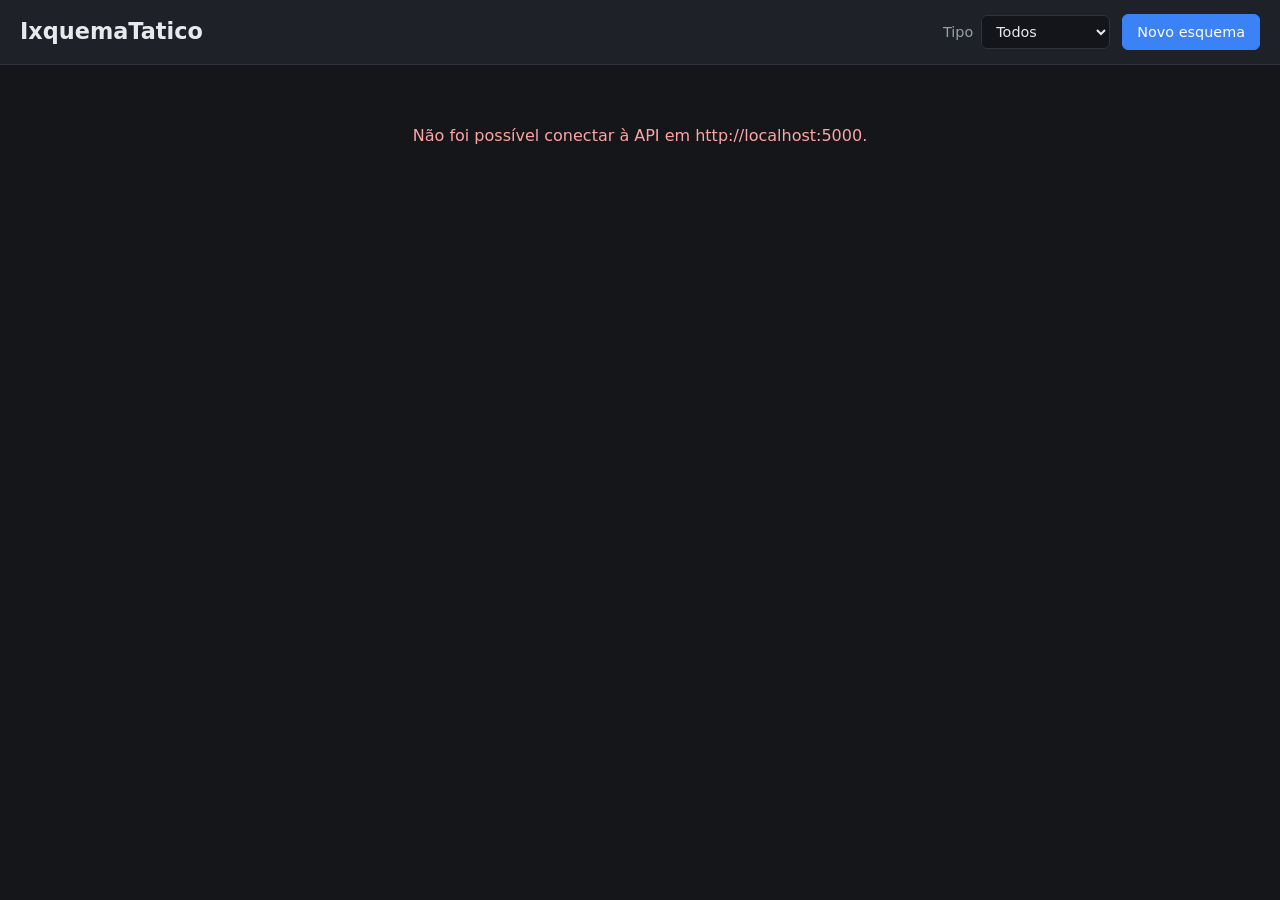
==== index.html @ 61f084c7 "feat: api.js, estilos e biblioteca de esquemas (index)" ====
<!DOCTYPE html>
<html lang="pt-BR">
<head>
  <meta charset="UTF-8">
  <meta name="viewport" content="width=device-width, initial-scale=1.0">
  <title>IxquemaTatico - Biblioteca</title>
  <link rel="stylesheet" href="styles.css">
</head>
<body>
  <header class="topo">
    <h1>IxquemaTatico</h1>
    <div class="topo-acoes">
      <label class="filtro">
        Tipo
        <select id="filtro-tipo">
          <option value="">Todos</option>
          <option value="ofensivo">Ofensivo</option>
          <option value="defensivo">Defensivo</option>
          <option value="bola_parada">Bola parada</option>
        </select>
      </label>
      <a class="btn btn-primario" href="editor.html">Novo esquema</a>
    </div>
  </header>

  <main class="conteudo">
    <p id="estado" class="estado">Carregando...</p>
    <section id="lista" class="cards" hidden></section>
  </main>

  <script src="js/api.js"></script>
  <script src="js/index.js"></script>
</body>
</html>
---- styles.css ----
:root {
  --fundo: #14161a;
  --painel: #1e2128;
  --borda: #2f333c;
  --texto: #e8e9ec;
  --texto-suave: #9aa0ab;
  --primaria: #3b82f6;
  --perigo: #dc2626;
  --campo: #2e8b45;
  --campo-linha: rgba(255, 255, 255, 0.85);
  --ficha: #e53935;
}

* { box-sizing: border-box; }

body {
  margin: 0;
  background: var(--fundo);
  color: var(--texto);
  font-family: system-ui, -apple-system, "Segoe UI", Roboto, sans-serif;
  line-height: 1.4;
}

a { color: inherit; text-decoration: none; }

h1 { font-size: 1.4rem; margin: 0; }
h2 { font-size: 1.05rem; margin: 0; }

/* Cabeçalho */
.topo {
  display: flex;
  align-items: center;
  justify-content: space-between;
  gap: 16px;
  flex-wrap: wrap;
  padding: 14px 20px;
  background: var(--painel);
  border-bottom: 1px solid var(--borda);
}
.topo-acoes { display: flex; align-items: center; gap: 12px; flex-wrap: wrap; }
.filtro { display: flex; align-items: center; gap: 8px; color: var(--texto-suave); font-size: 0.9rem; }

.conteudo { padding: 20px; max-width: 1200px; margin: 0 auto; }

/* Controles */
.btn {
  display: inline-block;
  padding: 7px 14px;
  border: 1px solid var(--borda);
  border-radius: 6px;
  background: #2a2e37;
  color: var(--texto);
  font: inherit;
  font-size: 0.9rem;
  cursor: pointer;
}
.btn:hover { filter: brightness(1.15); }
.btn:disabled { opacity: 0.5; cursor: default; }
.btn-primario { background: var(--primaria); border-color: var(--primaria); color: #fff; }
.btn-perigo { color: #fca5a5; border-color: #7f1d1d; }

input, select, textarea {
  width: 100%;
  padding: 7px 10px;
  border: 1px solid var(--borda);
  border-radius: 6px;
  background: #13151a;
  color: var(--texto);
  font: inherit;
  font-size: 0.9rem;
}
select { width: auto; }
textarea { resize: vertical; min-height: 90px; }

/* Estados */
.estado { color: var(--texto-suave); padding: 24px; text-align: center; }
.estado.erro { color: #fca5a5; }
.estado.sucesso { color: #86efac; }

/* Biblioteca */
.cards {
  display: grid;
  grid-template-columns: repeat(auto-fill, minmax(260px, 1fr));
  gap: 16px;
}
.card {
  background: var(--painel);
  border: 1px solid var(--borda);
  border-radius: 10px;
  padding: 16px;
  display: flex;
  flex-direction: column;
  gap: 8px;
}
.card-cabecalho { display: flex; justify-content: space-between; align-items: flex-start; gap: 8px; }
.card-formacao { margin: 0; }
.card-data { margin: 0; color: var(--texto-suave); font-size: 0.85rem; }
.card-acoes { display: flex; gap: 8px; margin-top: auto; padding-top: 8px; flex-wrap: wrap; }

.badge {
  font-size: 0.75rem;
  padding: 2px 8px;
  border-radius: 999px;
  white-space: nowrap;
  color: #fff;
}
.badge-ofensivo { background: #b91c1c; }
.badge-defensivo { background: #1d4ed8; }
.badge-bola_parada { background: #a16207; }

/* Editor */
.editor {
  display: grid;
  grid-template-columns: minmax(0, 1fr) 320px;
  gap: 20px;
  align-items: start;
}
@media (max-width: 800px) {
  .editor { grid-template-columns: 1fr; }
}

.campo-wrap { display: flex; justify-content: center; }

/* Campo vertical 68 x 105 (proporção oficial). A largura é limitada pela altura da viewport
   para o campo inteiro caber na tela; flex-shrink 0 evita que o layout o encolha. */
.campo {
  position: relative;
  flex-shrink: 0;
  width: min(100%, calc(85vh * 68 / 105));
  aspect-ratio: 68 / 105;
  background: var(--campo);
  background-image: repeating-linear-gradient(
    to bottom, transparent 0 10%, rgba(0, 0, 0, 0.06) 10% 20%);
  border: 2px solid var(--campo-linha);
  border-radius: 4px;
  touch-action: none;
  user-select: none;
  overflow: visible;
}
.campo .linha { position: absolute; border: 2px solid var(--campo-linha); }
.campo .meio { left: 0; right: 0; top: 50%; border-width: 1px 0 0; }
.campo .circulo {
  left: 50%; top: 50%;
  width: 26%; aspect-ratio: 1;
  border-radius: 50%;
  transform: translate(-50%, -50%);
}
.campo .grande-area { left: 20%; width: 60%; height: 15.7%; }
.campo .pequena-area { left: 36.5%; width: 27%; height: 5.2%; }
.campo .topo-area { top: -2px; border-top: 0; }
.campo .base-area { bottom: -2px; border-bottom: 0; }
.campo .penalti {
  left: 50%;
  width: 4px; height: 4px;
  border-radius: 50%;
  background: var(--campo-linha);
  border: 0;
  transform: translate(-50%, -50%);
}
.campo .penalti-topo { top: 10.5%; }
.campo .penalti-base { top: 89.5%; }

.ficha {
  position: absolute;
  left: 50%;
  top: 50%;
  transform: translate(-50%, -50%);
  width: 34px;
  height: 34px;
  border-radius: 50%;
  background: var(--ficha);
  color: #fff;
  border: 2px solid #fff;
  box-shadow: 0 2px 6px rgba(0, 0, 0, 0.5);
  display: flex;
  align-items: center;
  justify-content: center;
  font-weight: 700;
  cursor: grab;
}
.ficha.arrastando { cursor: grabbing; z-index: 2; }
.ficha .papel {
  position: absolute;
  top: 100%;
  margin-top: 3px;
  font-size: 0.65rem;
  font-weight: 600;
  white-space: nowrap;
  text-shadow: 0 1px 2px #000;
  pointer-events: none;
}

.painel {
  background: var(--painel);
  border: 1px solid var(--borda);
  border-radius: 10px;
  padding: 16px;
  display: flex;
  flex-direction: column;
  gap: 12px;
}
.painel label { display: flex; flex-direction: column; gap: 4px; font-size: 0.85rem; color: var(--texto-suave); }
.painel label select { width: 100%; }
.painel h2 { margin-top: 4px; }
.papeis { display: grid; grid-template-columns: repeat(2, 1fr); gap: 6px 10px; }
.papeis label { flex-direction: row; align-items: center; gap: 8px; }
.papeis .num { width: 22px; text-align: right; font-weight: 700; color: var(--texto); }
.painel-acoes { display: flex; gap: 8px; align-items: center; flex-wrap: wrap; }
.dirty { font-size: 0.85rem; color: #fbbf24; }
.dirty:empty { display: none; }
.mensagem { margin: 0; font-size: 0.85rem; min-height: 1.2em; }
.mensagem.erro { color: #fca5a5; }
.mensagem.sucesso { color: #86efac; }
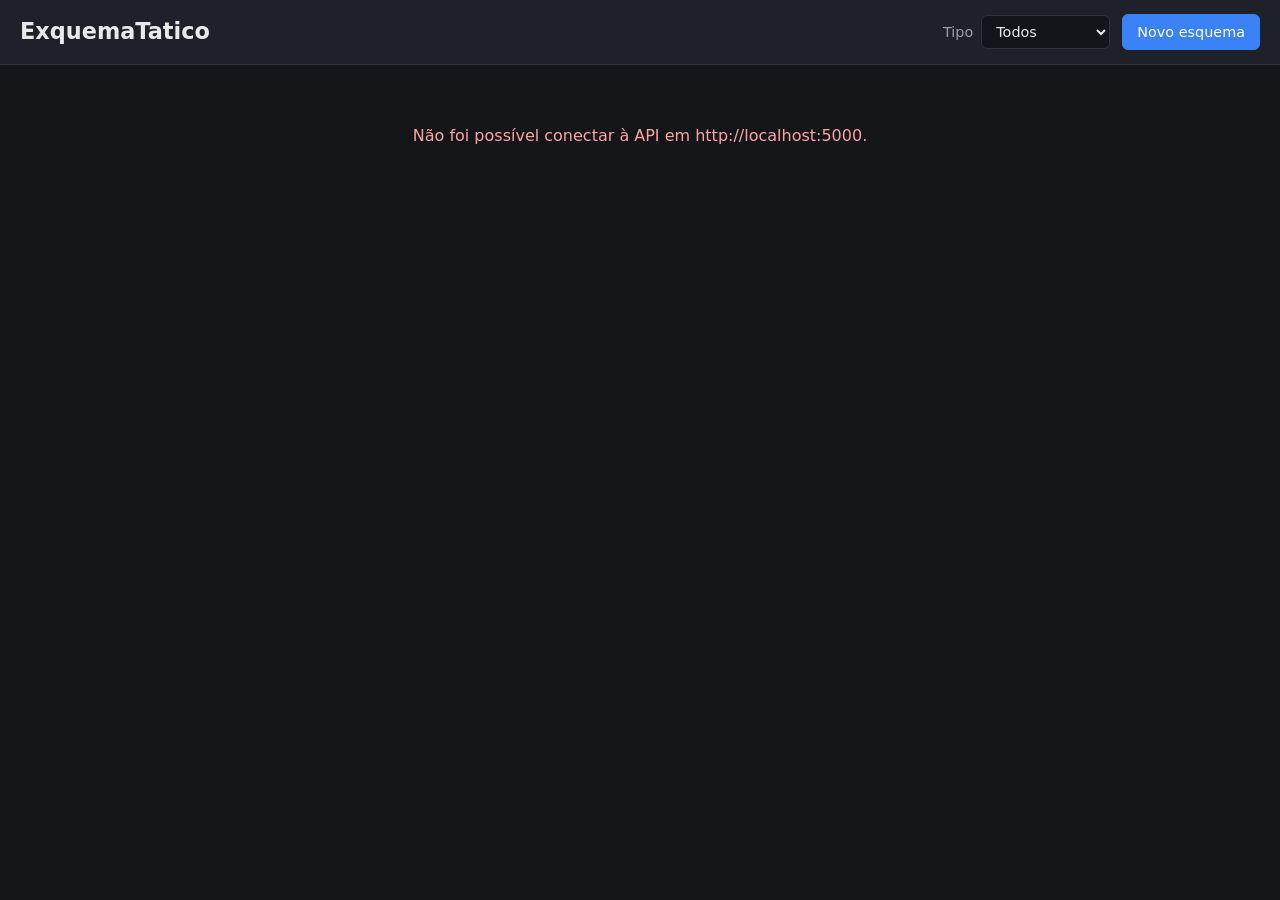
==== commit ed296b47: "feat: drag das fichas, salvar POST/PUT, indicador de alterações e README" ====
--- a/index.html
+++ b/index.html
@@ -3,12 +3,12 @@
 <head>
   <meta charset="UTF-8">
   <meta name="viewport" content="width=device-width, initial-scale=1.0">
-  <title>IxquemaTatico - Biblioteca</title>
+  <title>ExquemaTatico - Biblioteca</title>
   <link rel="stylesheet" href="styles.css">
 </head>
 <body>
   <header class="topo">
-    <h1>IxquemaTatico</h1>
+    <h1>ExquemaTatico</h1>
     <div class="topo-acoes">
       <label class="filtro">
         Tipo
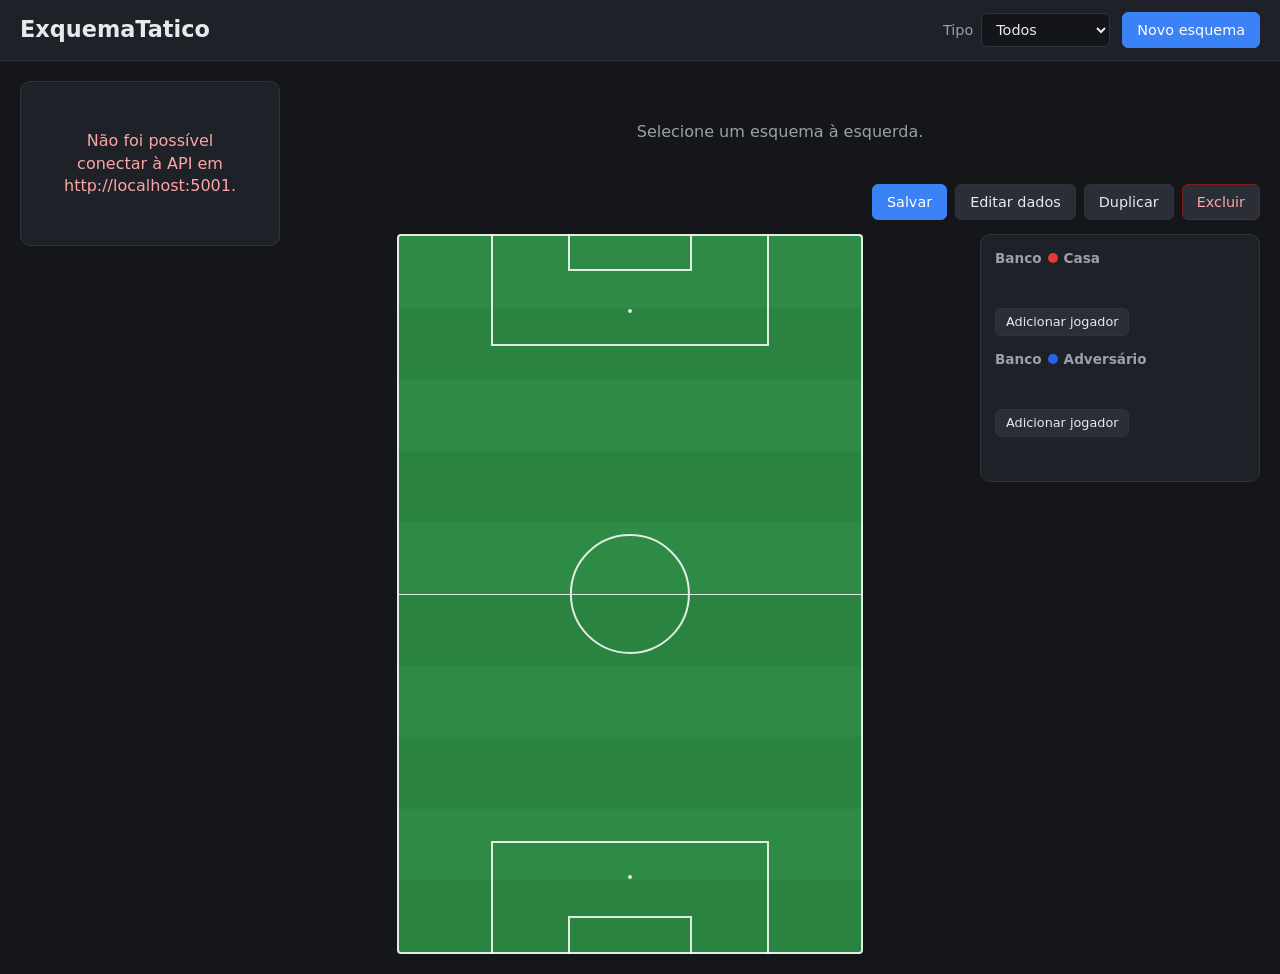
==== commit 2c92f28d: "feat!: quadro como tela principal, com variações e os dois times A biblioteca e o editor viram uma t" ====
--- a/index.html
+++ b/index.html
@@ -3,13 +3,14 @@
 <head>
   <meta charset="UTF-8">
   <meta name="viewport" content="width=device-width, initial-scale=1.0">
-  <title>ExquemaTatico - Biblioteca</title>
+  <title>ExquemaTatico</title>
   <link rel="stylesheet" href="styles.css">
 </head>
 <body>
   <header class="topo">
     <h1>ExquemaTatico</h1>
     <div class="topo-acoes">
+      <span id="dirty" class="dirty"></span>
       <label class="filtro">
         Tipo
         <select id="filtro-tipo">
@@ -19,16 +20,127 @@
           <option value="bola_parada">Bola parada</option>
         </select>
       </label>
-      <a class="btn btn-primario" href="editor.html">Novo esquema</a>
+      <button id="novo" class="btn btn-primario" type="button">Novo esquema</button>
     </div>
   </header>
 
-  <main class="conteudo">
-    <p id="estado" class="estado">Carregando...</p>
-    <section id="lista" class="cards" hidden></section>
+  <main class="app">
+    <aside class="lateral">
+      <p id="estado-lista" class="estado">Carregando...</p>
+      <nav id="lista" class="lista" hidden></nav>
+    </aside>
+
+    <section class="palco">
+      <p id="estado-board" class="estado">Selecione um esquema à esquerda.</p>
+
+      <div id="board" class="board" hidden>
+        <div class="board-cabecalho">
+          <div>
+            <h2 id="board-titulo"></h2>
+            <p id="board-subtitulo" class="board-subtitulo"></p>
+          </div>
+          <div class="board-acoes">
+            <button id="salvar" class="btn btn-primario" type="button">Salvar</button>
+            <button id="editar-dados" class="btn" type="button">Editar dados</button>
+            <button id="duplicar" class="btn" type="button">Duplicar</button>
+            <button id="excluir" class="btn btn-perigo" type="button">Excluir</button>
+          </div>
+        </div>
+
+        <div class="board-corpo">
+          <div class="campo-wrap">
+            <div id="campo" class="campo">
+              <div class="linha meio"></div>
+              <div class="linha circulo"></div>
+              <div class="linha grande-area topo-area"></div>
+              <div class="linha pequena-area topo-area"></div>
+              <div class="linha penalti penalti-topo"></div>
+              <div class="linha grande-area base-area"></div>
+              <div class="linha pequena-area base-area"></div>
+              <div class="linha penalti penalti-base"></div>
+            </div>
+          </div>
+
+          <div class="painel">
+            <section class="banco">
+              <h3>Banco <span class="time-cor time-casa"></span> Casa</h3>
+              <div id="banco-casa" class="banco-fichas"></div>
+              <button class="btn btn-mini" type="button" data-adicionar="casa">Adicionar jogador</button>
+            </section>
+
+            <section class="banco">
+              <h3>Banco <span class="time-cor time-visitante"></span> Adversário</h3>
+              <div id="banco-visitante" class="banco-fichas"></div>
+              <button class="btn btn-mini" type="button" data-adicionar="visitante">Adicionar jogador</button>
+            </section>
+
+            <section class="selecao" id="selecao" hidden>
+              <h3>Jogador selecionado</h3>
+              <div class="selecao-campos">
+                <label>Número
+                  <input id="sel-numero" type="number" min="1" max="99">
+                </label>
+                <label>Papel
+                  <input id="sel-papel" maxlength="12">
+                </label>
+              </div>
+              <div class="selecao-acoes">
+                <button id="sel-banco" class="btn btn-mini" type="button">Mandar ao banco</button>
+                <button id="sel-remover" class="btn btn-mini btn-perigo" type="button">Excluir</button>
+              </div>
+            </section>
+
+            <p id="mensagem" class="mensagem"></p>
+          </div>
+        </div>
+      </div>
+    </section>
   </main>
 
+  <dialog id="dialogo" class="dialogo">
+    <form id="form-esquema" method="dialog">
+      <h2 id="dialogo-titulo">Novo esquema</h2>
+      <label>Nome
+        <input id="dlg-nome" required>
+      </label>
+      <label>Formação
+        <input id="dlg-formacao" required placeholder="4-3-3">
+        <small>Soma 10 jogadores de linha. O goleiro não entra na conta.</small>
+      </label>
+      <label>Tipo
+        <select id="dlg-tipo">
+          <option value="ofensivo">Ofensivo</option>
+          <option value="defensivo">Defensivo</option>
+          <option value="bola_parada">Bola parada</option>
+        </select>
+      </label>
+      <label>Anotações
+        <textarea id="dlg-anotacoes"></textarea>
+      </label>
+      <p id="dlg-erro" class="mensagem erro"></p>
+      <div class="dialogo-acoes">
+        <button class="btn" type="button" data-fechar>Cancelar</button>
+        <button class="btn btn-primario" type="submit">Salvar</button>
+      </div>
+    </form>
+  </dialog>
+
+  <dialog id="dialogo-variacao" class="dialogo">
+    <form id="form-variacao" method="dialog">
+      <h2>Nova variação</h2>
+      <label>Nome
+        <input id="var-nome" required placeholder="Saída de bola">
+        <small>Começa como cópia do Padrão. Reposicione e salve.</small>
+      </label>
+      <p id="var-erro" class="mensagem erro"></p>
+      <div class="dialogo-acoes">
+        <button class="btn" type="button" data-fechar>Cancelar</button>
+        <button class="btn btn-primario" type="submit">Criar</button>
+      </div>
+    </form>
+  </dialog>
+
   <script src="js/api.js"></script>
-  <script src="js/index.js"></script>
+  <script src="js/app.js"></script>
 </body>
 </html>
--- a/styles.css
+++ b/styles.css
@@ -8,7 +8,8 @@
   --perigo: #dc2626;
   --campo: #2e8b45;
   --campo-linha: rgba(255, 255, 255, 0.85);
-  --ficha: #e53935;
+  --casa: #e53935;
+  --visitante: #2563eb;
 }
 
 * { box-sizing: border-box; }
@@ -25,6 +26,7 @@
 
 h1 { font-size: 1.4rem; margin: 0; }
 h2 { font-size: 1.05rem; margin: 0; }
+h3 { font-size: 0.85rem; margin: 0 0 6px; color: var(--texto-suave); font-weight: 600; }
 
 /* Cabeçalho */
 .topo {
@@ -33,14 +35,26 @@
   justify-content: space-between;
   gap: 16px;
   flex-wrap: wrap;
-  padding: 14px 20px;
+  padding: 12px 20px;
   background: var(--painel);
   border-bottom: 1px solid var(--borda);
 }
 .topo-acoes { display: flex; align-items: center; gap: 12px; flex-wrap: wrap; }
 .filtro { display: flex; align-items: center; gap: 8px; color: var(--texto-suave); font-size: 0.9rem; }
-
-.conteudo { padding: 20px; max-width: 1200px; margin: 0 auto; }
+.dirty { font-size: 0.85rem; color: #fbbf24; }
+.dirty:empty { display: none; }
+
+/* Layout: lista à esquerda, quadro ao centro */
+.app {
+  display: grid;
+  grid-template-columns: 260px minmax(0, 1fr);
+  gap: 20px;
+  padding: 20px;
+  align-items: start;
+}
+@media (max-width: 900px) {
+  .app { grid-template-columns: 1fr; }
+}
 
 /* Controles */
 .btn {
@@ -58,6 +72,7 @@
 .btn:disabled { opacity: 0.5; cursor: default; }
 .btn-primario { background: var(--primaria); border-color: var(--primaria); color: #fff; }
 .btn-perigo { color: #fca5a5; border-color: #7f1d1d; }
+.btn-mini { padding: 4px 10px; font-size: 0.8rem; }
 
 input, select, textarea {
   width: 100%;
@@ -70,36 +85,72 @@
   font-size: 0.9rem;
 }
 select { width: auto; }
-textarea { resize: vertical; min-height: 90px; }
+textarea { resize: vertical; min-height: 80px; }
 
 /* Estados */
 .estado { color: var(--texto-suave); padding: 24px; text-align: center; }
 .estado.erro { color: #fca5a5; }
-.estado.sucesso { color: #86efac; }
-
-/* Biblioteca */
-.cards {
-  display: grid;
-  grid-template-columns: repeat(auto-fill, minmax(260px, 1fr));
-  gap: 16px;
-}
-.card {
+
+/* Lista de esquemas */
+.lateral {
   background: var(--painel);
   border: 1px solid var(--borda);
   border-radius: 10px;
-  padding: 16px;
-  display: flex;
-  flex-direction: column;
+  padding: 8px;
+  position: sticky;
+  top: 20px;
+}
+.lista { display: flex; flex-direction: column; gap: 4px; }
+.item { border-radius: 8px; padding: 6px 8px; }
+.item-aberto { background: #262a33; }
+.item-cabecalho {
+  display: flex;
+  align-items: center;
+  justify-content: space-between;
   gap: 8px;
-}
-.card-cabecalho { display: flex; justify-content: space-between; align-items: flex-start; gap: 8px; }
-.card-formacao { margin: 0; }
-.card-data { margin: 0; color: var(--texto-suave); font-size: 0.85rem; }
-.card-acoes { display: flex; gap: 8px; margin-top: auto; padding-top: 8px; flex-wrap: wrap; }
+  width: 100%;
+  padding: 4px 0;
+  border: 0;
+  background: none;
+  color: inherit;
+  font: inherit;
+  text-align: left;
+  cursor: pointer;
+}
+.item-nome { font-weight: 600; font-size: 0.92rem; }
+.item-meta { margin: 0 0 4px; font-size: 0.78rem; color: var(--texto-suave); }
+
+.variacoes { display: flex; flex-direction: column; gap: 3px; padding: 4px 0 2px 8px; }
+.variacao {
+  display: flex;
+  align-items: center;
+  justify-content: space-between;
+  gap: 6px;
+  padding: 5px 8px;
+  border: 1px solid transparent;
+  border-left: 2px solid var(--borda);
+  border-radius: 0 6px 6px 0;
+  background: none;
+  color: var(--texto-suave);
+  font: inherit;
+  font-size: 0.85rem;
+  text-align: left;
+  cursor: pointer;
+}
+.variacao:hover { background: #2f343e; color: var(--texto); }
+.variacao-ativa {
+  background: #2f343e;
+  border-left-color: var(--primaria);
+  color: var(--texto);
+  font-weight: 600;
+}
+.variacao-nova { color: var(--primaria); border-left-style: dashed; }
+.variacao-excluir { color: var(--texto-suave); padding: 0 4px; font-size: 1rem; line-height: 1; }
+.variacao-excluir:hover { color: #fca5a5; }
 
 .badge {
-  font-size: 0.75rem;
-  padding: 2px 8px;
+  font-size: 0.7rem;
+  padding: 2px 7px;
   border-radius: 999px;
   white-space: nowrap;
   color: #fff;
@@ -108,15 +159,26 @@
 .badge-defensivo { background: #1d4ed8; }
 .badge-bola_parada { background: #a16207; }
 
-/* Editor */
-.editor {
+/* Palco do quadro */
+.board { display: flex; flex-direction: column; gap: 14px; }
+.board-cabecalho {
+  display: flex;
+  align-items: flex-start;
+  justify-content: space-between;
+  gap: 16px;
+  flex-wrap: wrap;
+}
+.board-subtitulo { margin: 2px 0 0; font-size: 0.85rem; color: var(--texto-suave); }
+.board-acoes { display: flex; gap: 8px; flex-wrap: wrap; }
+
+.board-corpo {
   display: grid;
-  grid-template-columns: minmax(0, 1fr) 320px;
+  grid-template-columns: minmax(0, 1fr) 280px;
   gap: 20px;
   align-items: start;
 }
 @media (max-width: 800px) {
-  .editor { grid-template-columns: 1fr; }
+  .board-corpo { grid-template-columns: 1fr; }
 }
 
 .campo-wrap { display: flex; justify-content: center; }
@@ -126,7 +188,7 @@
 .campo {
   position: relative;
   flex-shrink: 0;
-  width: min(100%, calc(85vh * 68 / 105));
+  width: min(100%, calc(80vh * 68 / 105));
   aspect-ratio: 68 / 105;
   background: var(--campo);
   background-image: repeating-linear-gradient(
@@ -162,13 +224,10 @@
 
 .ficha {
   position: absolute;
-  left: 50%;
-  top: 50%;
   transform: translate(-50%, -50%);
-  width: 34px;
-  height: 34px;
+  width: 32px;
+  height: 32px;
   border-radius: 50%;
-  background: var(--ficha);
   color: #fff;
   border: 2px solid #fff;
   box-shadow: 0 2px 6px rgba(0, 0, 0, 0.5);
@@ -176,38 +235,78 @@
   align-items: center;
   justify-content: center;
   font-weight: 700;
+  font-size: 0.85rem;
   cursor: grab;
 }
+.ficha-casa { background: var(--casa); }
+.ficha-visitante { background: var(--visitante); }
+.ficha-selecionada { outline: 2px solid #fbbf24; outline-offset: 2px; }
 .ficha.arrastando { cursor: grabbing; z-index: 2; }
 .ficha .papel {
   position: absolute;
   top: 100%;
-  margin-top: 3px;
-  font-size: 0.65rem;
+  margin-top: 2px;
+  font-size: 0.62rem;
   font-weight: 600;
   white-space: nowrap;
   text-shadow: 0 1px 2px #000;
   pointer-events: none;
 }
 
+/* Painel lateral do quadro */
 .painel {
   background: var(--painel);
   border: 1px solid var(--borda);
   border-radius: 10px;
-  padding: 16px;
+  padding: 14px;
   display: flex;
   flex-direction: column;
-  gap: 12px;
-}
-.painel label { display: flex; flex-direction: column; gap: 4px; font-size: 0.85rem; color: var(--texto-suave); }
-.painel label select { width: 100%; }
-.painel h2 { margin-top: 4px; }
-.papeis { display: grid; grid-template-columns: repeat(2, 1fr); gap: 6px 10px; }
-.papeis label { flex-direction: row; align-items: center; gap: 8px; }
-.papeis .num { width: 22px; text-align: right; font-weight: 700; color: var(--texto); }
-.painel-acoes { display: flex; gap: 8px; align-items: center; flex-wrap: wrap; }
-.dirty { font-size: 0.85rem; color: #fbbf24; }
-.dirty:empty { display: none; }
+  gap: 14px;
+}
+.banco h3 { display: flex; align-items: center; gap: 6px; }
+.time-cor { width: 10px; height: 10px; border-radius: 50%; display: inline-block; }
+.time-casa { background: var(--casa); }
+.time-visitante { background: var(--visitante); }
+
+.banco-fichas { display: flex; flex-wrap: wrap; gap: 6px; margin-bottom: 8px; min-height: 26px; }
+.banco-vazio { font-size: 0.8rem; color: var(--texto-suave); }
+.chip {
+  display: inline-flex;
+  align-items: center;
+  gap: 6px;
+  padding: 3px 8px;
+  border: 1px solid var(--borda);
+  border-radius: 999px;
+  background: #2a2e37;
+  color: var(--texto);
+  font: inherit;
+  font-size: 0.78rem;
+  cursor: pointer;
+}
+.chip-casa { border-left: 3px solid var(--casa); }
+.chip-visitante { border-left: 3px solid var(--visitante); }
+.chip-acao { color: var(--primaria); font-weight: 700; }
+
+.selecao { border-top: 1px solid var(--borda); padding-top: 12px; }
+.selecao-campos { display: grid; grid-template-columns: 90px 1fr; gap: 8px; }
+.selecao-campos label { display: flex; flex-direction: column; gap: 3px; font-size: 0.78rem; color: var(--texto-suave); }
+.selecao-acoes { display: flex; gap: 8px; margin-top: 10px; flex-wrap: wrap; }
+
 .mensagem { margin: 0; font-size: 0.85rem; min-height: 1.2em; }
 .mensagem.erro { color: #fca5a5; }
 .mensagem.sucesso { color: #86efac; }
+
+/* Diálogos */
+.dialogo {
+  border: 1px solid var(--borda);
+  border-radius: 10px;
+  background: var(--painel);
+  color: var(--texto);
+  padding: 18px;
+  width: min(92vw, 420px);
+}
+.dialogo::backdrop { background: rgba(0, 0, 0, 0.6); }
+.dialogo form { display: flex; flex-direction: column; gap: 12px; }
+.dialogo label { display: flex; flex-direction: column; gap: 4px; font-size: 0.85rem; color: var(--texto-suave); }
+.dialogo small { color: var(--texto-suave); font-size: 0.75rem; }
+.dialogo-acoes { display: flex; justify-content: flex-end; gap: 8px; }
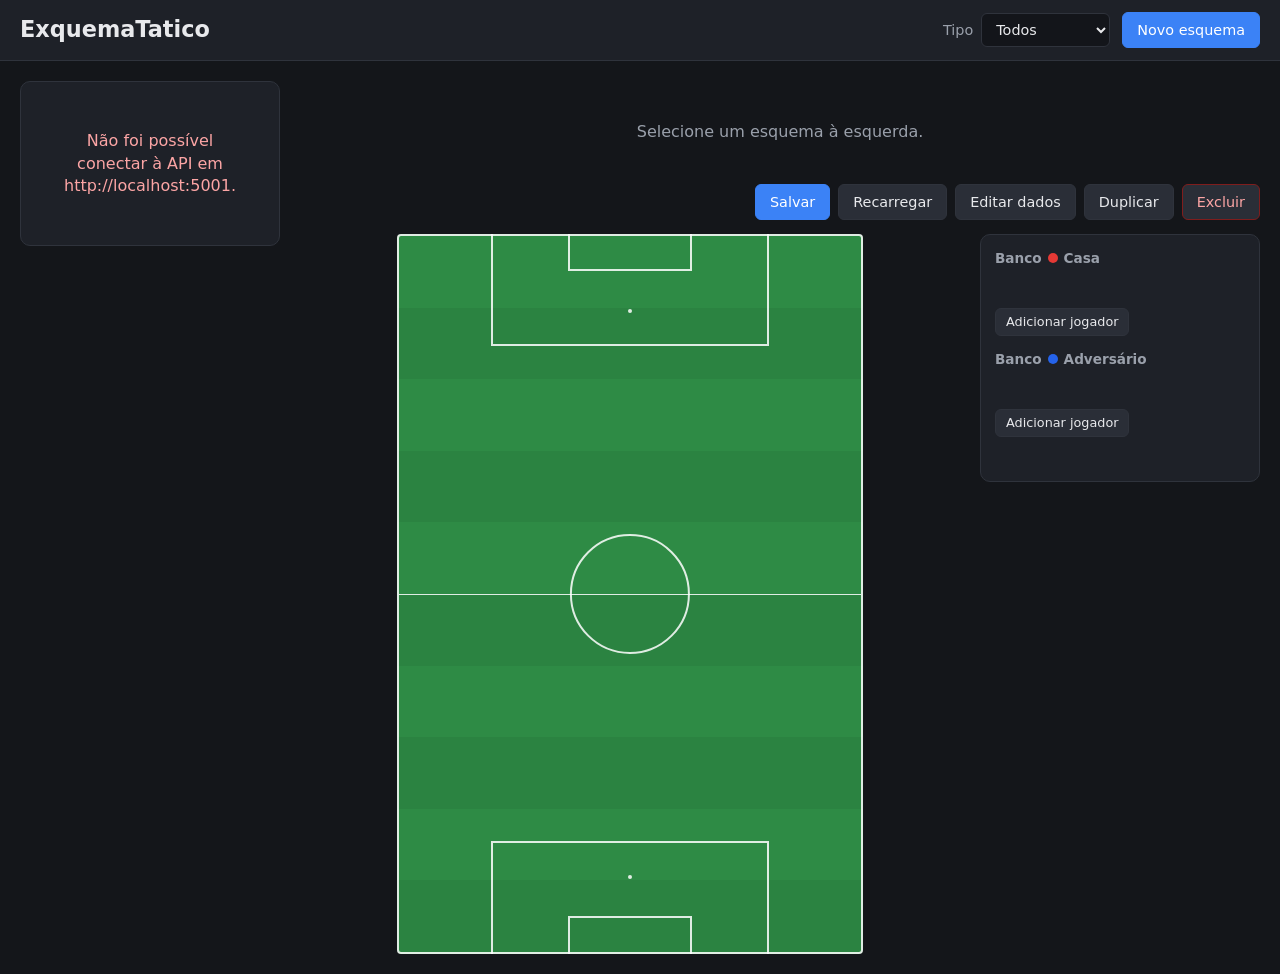
==== commit 21a2a7f9: "feat: botão para recarregar o esquema aberto do servidor Descarta as alterações não salvas do quadro" ====
--- a/index.html
+++ b/index.html
@@ -41,6 +41,7 @@
           </div>
           <div class="board-acoes">
             <button id="salvar" class="btn btn-primario" type="button">Salvar</button>
+            <button id="recarregar" class="btn" type="button" title="Descarta alterações e busca do servidor">Recarregar</button>
             <button id="editar-dados" class="btn" type="button">Editar dados</button>
             <button id="duplicar" class="btn" type="button">Duplicar</button>
             <button id="excluir" class="btn btn-perigo" type="button">Excluir</button>
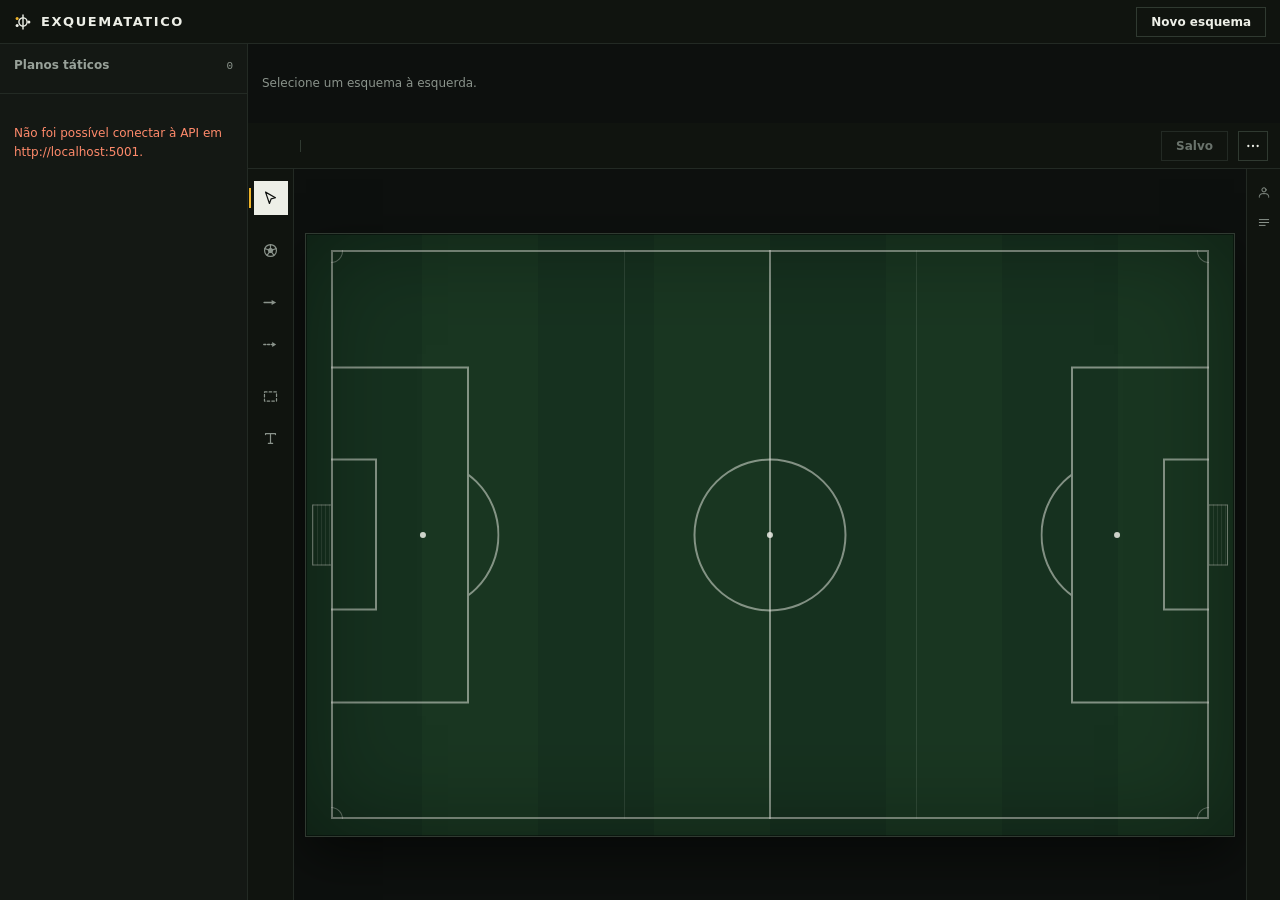
==== commit e89f83b7: "feat!: prancheta tatica com campo horizontal e camada de marcacoes Aplica o sistema visual novo: gra" ====
--- a/index.html
+++ b/index.html
@@ -8,24 +8,33 @@
 </head>
 <body>
   <header class="topo">
-    <h1>ExquemaTatico</h1>
+    <button id="gaveta" class="gaveta-btn" type="button" aria-label="Planos táticos">
+      <svg width="17" height="17" viewBox="0 0 24 24" fill="none" stroke="currentColor" stroke-width="1.7" stroke-linecap="round"><path d="M4 6h16M4 12h16M4 18h16"/></svg>
+    </button>
+
+    <div class="marca">
+      <svg width="18" height="18" viewBox="0 0 18 18" fill="none" aria-hidden="true">
+        <path d="M9 1.4V16.6" stroke="#EDEFE7" stroke-width="1.4"/>
+        <circle cx="9" cy="9" r="4.1" stroke="#EDEFE7" stroke-width="1.4"/>
+        <circle cx="3.1" cy="5.4" r="1.5" fill="#F0B429"/>
+        <circle cx="3.1" cy="12.6" r="1.5" fill="#EDEFE7"/>
+        <circle cx="14.9" cy="9" r="1.5" fill="#EDEFE7"/>
+      </svg>
+      <h1>ExquemaTatico</h1>
+    </div>
+
     <div class="topo-acoes">
-      <span id="dirty" class="dirty"></span>
-      <label class="filtro">
-        Tipo
-        <select id="filtro-tipo">
-          <option value="">Todos</option>
-          <option value="ofensivo">Ofensivo</option>
-          <option value="defensivo">Defensivo</option>
-          <option value="bola_parada">Bola parada</option>
-        </select>
-      </label>
-      <button id="novo" class="btn btn-primario" type="button">Novo esquema</button>
+      <button id="novo" class="btn" type="button">Novo esquema</button>
     </div>
   </header>
 
   <main class="app">
-    <aside class="lateral">
+    <aside id="lateral" class="lateral">
+      <div class="lateral-topo">
+        <span class="lateral-titulo">Planos táticos</span>
+        <span id="contagem" class="contagem">0</span>
+      </div>
+      <div id="filtros" class="filtros"></div>
       <p id="estado-lista" class="estado">Carregando...</p>
       <nav id="lista" class="lista" hidden></nav>
     </aside>
@@ -33,107 +42,148 @@
     <section class="palco">
       <p id="estado-board" class="estado">Selecione um esquema à esquerda.</p>
 
-      <div id="board" class="board" hidden>
+      <div id="board" hidden style="display:contents">
         <div class="board-cabecalho">
-          <div>
-            <h2 id="board-titulo"></h2>
-            <p id="board-subtitulo" class="board-subtitulo"></p>
+          <div class="board-titulo-grupo">
+            <h2 id="board-titulo" class="board-titulo"></h2>
+            <span id="board-formacao" class="board-formacao"></span>
+            <span id="board-tipo" class="board-tipo"></span>
+            <span class="board-sep"></span>
+            <span id="board-variacao" class="board-variacao"></span>
           </div>
+
           <div class="board-acoes">
-            <button id="salvar" class="btn btn-primario" type="button">Salvar</button>
-            <button id="recarregar" class="btn" type="button" title="Descarta alterações e busca do servidor">Recarregar</button>
-            <button id="editar-dados" class="btn" type="button">Editar dados</button>
-            <button id="duplicar" class="btn" type="button">Duplicar</button>
-            <button id="excluir" class="btn btn-perigo" type="button">Excluir</button>
+            <span id="dirty" class="dirty"></span>
+            <button id="salvar" class="btn btn-primario" type="button" disabled>Salvo</button>
+            <div class="menu-wrap">
+              <button id="menu-btn" class="btn btn-icone" type="button" aria-label="Mais ações">
+                <svg width="16" height="16" viewBox="0 0 24 24" fill="currentColor"><circle cx="5" cy="12" r="1.7"/><circle cx="12" cy="12" r="1.7"/><circle cx="19" cy="12" r="1.7"/></svg>
+              </button>
+              <div id="menu" class="menu" hidden>
+                <button type="button" data-acao="recarregar"><span>↻</span>Recarregar salvo</button>
+                <button type="button" data-acao="editar"><span>✎</span>Editar dados do plano</button>
+                <button type="button" data-acao="duplicar"><span>⧉</span>Duplicar plano</button>
+                <button type="button" class="perigo" data-acao="excluir"><span>✕</span>Excluir plano</button>
+              </div>
+            </div>
           </div>
         </div>
 
         <div class="board-corpo">
-          <div class="campo-wrap">
+          <div id="rail" class="rail"></div>
+
+          <div class="workspace">
             <div id="campo" class="campo">
+              <div class="linha gramado"></div>
+              <div class="terco" style="left:34.23%"></div>
+              <div class="terco" style="left:65.77%"></div>
               <div class="linha meio"></div>
               <div class="linha circulo"></div>
-              <div class="linha grande-area topo-area"></div>
-              <div class="linha pequena-area topo-area"></div>
-              <div class="linha penalti penalti-topo"></div>
-              <div class="linha grande-area base-area"></div>
-              <div class="linha pequena-area base-area"></div>
-              <div class="linha penalti penalti-base"></div>
+              <div class="linha ponto ponto-centro"></div>
+
+              <div class="linha grande-area area-esq"></div>
+              <div class="linha pequena-area area-esq"></div>
+              <div class="linha ponto penalti-esq"></div>
+              <div class="linha arco arco-esq"></div>
+              <div class="linha gol gol-esq"></div>
+
+              <div class="linha grande-area area-dir"></div>
+              <div class="linha pequena-area area-dir"></div>
+              <div class="linha ponto penalti-dir"></div>
+              <div class="linha arco arco-dir"></div>
+              <div class="linha gol gol-dir"></div>
+
+              <div class="linha canto canto-se"></div>
+              <div class="linha canto canto-sd"></div>
+              <div class="linha canto canto-ie"></div>
+              <div class="linha canto canto-id"></div>
+
+              <svg id="camada" class="camada camada-marcacoes" viewBox="0 0 1110 720" preserveAspectRatio="none"></svg>
+              <svg id="alcas" class="camada camada-alcas" viewBox="0 0 1110 720" preserveAspectRatio="none"></svg>
+
+              <div id="leitura" class="leitura"></div>
+              <div class="borda-suja"></div>
             </div>
           </div>
 
-          <div class="painel">
-            <section class="banco">
-              <h3>Banco <span class="time-cor time-casa"></span> Casa</h3>
-              <div id="banco-casa" class="banco-fichas"></div>
-              <button class="btn btn-mini" type="button" data-adicionar="casa">Adicionar jogador</button>
-            </section>
+          <div class="calha">
+            <button id="abrir-contexto" type="button" aria-label="Abrir inspector">
+              <svg width="15" height="15" viewBox="0 0 24 24" fill="none" stroke="currentColor" stroke-width="1.7" stroke-linecap="round"><path d="M4 20v-1a5 5 0 0 1 5-5h6a5 5 0 0 1 5 5v1"/><circle cx="12" cy="7.5" r="3.6"/></svg>
+            </button>
+            <button id="abrir-banco" type="button" aria-label="Abrir banco">
+              <svg width="15" height="15" viewBox="0 0 24 24" fill="none" stroke="currentColor" stroke-width="1.7" stroke-linecap="round"><path d="M4 7h16M4 12h16M4 17h10"/></svg>
+            </button>
+          </div>
 
-            <section class="banco">
-              <h3>Banco <span class="time-cor time-visitante"></span> Adversário</h3>
-              <div id="banco-visitante" class="banco-fichas"></div>
-              <button class="btn btn-mini" type="button" data-adicionar="visitante">Adicionar jogador</button>
-            </section>
-
-            <section class="selecao" id="selecao" hidden>
-              <h3>Jogador selecionado</h3>
-              <div class="selecao-campos">
-                <label>Número
-                  <input id="sel-numero" type="number" min="1" max="99">
-                </label>
-                <label>Papel
-                  <input id="sel-papel" maxlength="12">
-                </label>
-              </div>
-              <div class="selecao-acoes">
-                <button id="sel-banco" class="btn btn-mini" type="button">Mandar ao banco</button>
-                <button id="sel-remover" class="btn btn-mini btn-perigo" type="button">Excluir</button>
-              </div>
-            </section>
-
-            <p id="mensagem" class="mensagem"></p>
-          </div>
+          <aside id="inspector" class="inspector">
+            <div class="inspector-abas">
+              <button id="aba-contexto" class="aba aba-ativa" type="button">
+                <span id="aba-ponto" class="aba-ponto"></span><span id="aba-rotulo">Contexto</span>
+              </button>
+              <button id="aba-banco" class="aba" type="button">Banco</button>
+              <button id="fechar-inspector" class="inspector-fechar" type="button" aria-label="Recolher inspector">
+                <svg width="15" height="15" viewBox="0 0 24 24" fill="none" stroke="currentColor" stroke-width="1.9" stroke-linecap="round"><path d="M9 6l6 6-6 6"/></svg>
+              </button>
+            </div>
+            <div id="inspector-corpo" class="inspector-corpo"></div>
+          </aside>
         </div>
       </div>
     </section>
   </main>
 
+  <div id="toast" class="toast"></div>
+
   <dialog id="dialogo" class="dialogo">
     <form id="form-esquema" method="dialog">
-      <h2 id="dialogo-titulo">Novo esquema</h2>
-      <label>Nome
-        <input id="dlg-nome" required>
-      </label>
-      <label>Formação
-        <input id="dlg-formacao" required placeholder="4-3-3">
-        <small>Soma 10 jogadores de linha. O goleiro não entra na conta.</small>
-      </label>
-      <label>Tipo
-        <select id="dlg-tipo">
-          <option value="ofensivo">Ofensivo</option>
-          <option value="defensivo">Defensivo</option>
-          <option value="bola_parada">Bola parada</option>
-        </select>
-      </label>
-      <label>Anotações
-        <textarea id="dlg-anotacoes"></textarea>
-      </label>
-      <p id="dlg-erro" class="mensagem erro"></p>
+      <div class="dialogo-cabecalho">
+        <h2 id="dialogo-titulo">Novo plano tático</h2>
+      </div>
+      <div class="dialogo-corpo">
+        <label>
+          <span class="rotulo">Nome do plano</span>
+          <input id="dlg-nome" type="text" required>
+        </label>
+        <div class="dialogo-linha">
+          <label class="campo-mono" style="flex:0 0 122px">
+            <span class="rotulo">Formação</span>
+            <input id="dlg-formacao" type="text" required placeholder="4-3-3">
+          </label>
+          <div style="flex:1 1 auto">
+            <span class="rotulo">Tipo</span>
+            <div id="dlg-tipo" class="segmento">
+              <button type="button" data-tipo="ofensivo">▲ Ofensivo</button>
+              <button type="button" data-tipo="defensivo">▼ Defensivo</button>
+              <button type="button" data-tipo="bola_parada">◆ Bola parada</button>
+            </div>
+          </div>
+        </div>
+        <label>
+          <span class="rotulo">Anotações</span>
+          <textarea id="dlg-anotacoes" rows="4"></textarea>
+        </label>
+        <p id="dlg-erro" class="mensagem erro"></p>
+      </div>
       <div class="dialogo-acoes">
         <button class="btn" type="button" data-fechar>Cancelar</button>
-        <button class="btn btn-primario" type="submit">Salvar</button>
+        <button id="dlg-salvar" class="btn btn-primario" type="submit">Criar</button>
       </div>
     </form>
   </dialog>
 
-  <dialog id="dialogo-variacao" class="dialogo">
+  <dialog id="dialogo-variacao" class="dialogo dialogo-estreito">
     <form id="form-variacao" method="dialog">
-      <h2>Nova variação</h2>
-      <label>Nome
-        <input id="var-nome" required placeholder="Saída de bola">
-        <small>Começa como cópia do Padrão. Reposicione e salve.</small>
-      </label>
-      <p id="var-erro" class="mensagem erro"></p>
+      <div class="dialogo-cabecalho">
+        <h2>Nova variação</h2>
+        <p class="dialogo-nota">Copia jogadores, bola e marcações da variação Padrão.</p>
+      </div>
+      <div class="dialogo-corpo">
+        <label>
+          <span class="rotulo">Nome</span>
+          <input id="var-nome" type="text" required placeholder="Pressão alta">
+        </label>
+        <p id="var-erro" class="mensagem erro"></p>
+      </div>
       <div class="dialogo-acoes">
         <button class="btn" type="button" data-fechar>Cancelar</button>
         <button class="btn btn-primario" type="submit">Criar</button>
@@ -142,6 +192,7 @@
   </dialog>
 
   <script src="js/api.js"></script>
+  <script src="js/campo.js"></script>
   <script src="js/app.js"></script>
 </body>
 </html>
--- a/styles.css
+++ b/styles.css
@@ -1,312 +1,936 @@
+/* Prancheta tática: grafite esverdeado, giz e âmbar como única cor de acento.
+   Sem fonte externa nem CDN — a página abre direto do disco, por file://. */
 :root {
-  --fundo: #14161a;
-  --painel: #1e2128;
-  --borda: #2f333c;
-  --texto: #e8e9ec;
-  --texto-suave: #9aa0ab;
-  --primaria: #3b82f6;
-  --perigo: #dc2626;
-  --campo: #2e8b45;
-  --campo-linha: rgba(255, 255, 255, 0.85);
-  --casa: #e53935;
-  --visitante: #2563eb;
+  --ink: #0d100e;
+  --bar: #10140f;
+  --panel: #141814;
+  --raise: #191e19;
+  --active: #232a24;
+  --line: #232a24;
+  --line-2: #303a31;
+  --line-3: #4a5a4c;
+
+  --chalk: #edefe7;
+  --chalk-2: #98a199;
+  --chalk-3: #8a938b;
+  --dim: #6a736c;
+
+  --casa: #f0b429;
+  --casa-texto: #2a1c00;
+  --adversario: #45c2e0;
+  --adversario-texto: #04222b;
+
+  --alerta: #e4572e;
+  --alerta-texto: #ff8a6b;
+  --alerta-fundo: #2a1610;
+  --alerta-linha: #7a3325;
+
+  --grama-a: #16311f;
+  --grama-b: #193621;
+  --linha-campo: rgba(237, 239, 231, 0.5);
+  --terco: rgba(237, 239, 231, 0.11);
+  --contorno: rgba(9, 12, 10, 0.5);
+
+  --fonte: system-ui, -apple-system, "Segoe UI", Roboto, "Helvetica Neue", Arial, sans-serif;
+  --mono: ui-monospace, SFMono-Regular, Menlo, Consolas, monospace;
+
+  --ficha: 32px;
 }
 
 * { box-sizing: border-box; }
 
 body {
   margin: 0;
-  background: var(--fundo);
-  color: var(--texto);
-  font-family: system-ui, -apple-system, "Segoe UI", Roboto, sans-serif;
-  line-height: 1.4;
-}
-
-a { color: inherit; text-decoration: none; }
-
-h1 { font-size: 1.4rem; margin: 0; }
-h2 { font-size: 1.05rem; margin: 0; }
-h3 { font-size: 0.85rem; margin: 0 0 6px; color: var(--texto-suave); font-weight: 600; }
-
-/* Cabeçalho */
+  height: 100vh;
+  display: flex;
+  flex-direction: column;
+  overflow: hidden;
+  background: var(--ink);
+  color: var(--chalk);
+  font-family: var(--fonte);
+  font-size: 13px;
+  -webkit-font-smoothing: antialiased;
+}
+
+h1, h2, h3 { margin: 0; font-weight: 600; font-family: inherit; }
+input, button, textarea, select { font: inherit; color: inherit; }
+:focus { outline: none; }
+:focus-visible { outline: 2px solid var(--chalk); outline-offset: 2px; }
+::selection { background: rgba(240, 180, 41, 0.28); }
+::-webkit-scrollbar { width: 9px; height: 9px; }
+::-webkit-scrollbar-thumb { background: var(--active); border: 3px solid var(--ink); }
+::-webkit-scrollbar-track { background: transparent; }
+
+@keyframes pulso { 0%, 100% { opacity: 1; } 50% { opacity: 0.35; } }
+@keyframes entrada { from { opacity: 0; } to { opacity: 1; } }
+@media (prefers-reduced-motion: reduce) { * { animation: none !important; transition: none !important; } }
+
+/* ---- cabeçalho ---- */
 .topo {
   display: flex;
   align-items: center;
+  gap: 12px;
+  flex: 0 0 auto;
+  height: 44px;
+  padding: 0 14px;
+  border-bottom: 1px solid var(--line);
+  background: var(--bar);
+}
+.marca { display: flex; align-items: center; gap: 9px; }
+.marca h1 { font-size: 13px; font-weight: 700; letter-spacing: 0.12em; text-transform: uppercase; }
+.topo-acoes { margin-left: auto; display: flex; align-items: center; gap: 10px; }
+
+.gaveta-btn {
+  display: none;
+  align-items: center;
+  justify-content: center;
+  width: 30px;
+  height: 30px;
+  border: 0;
+  background: transparent;
+  color: var(--chalk-2);
+  cursor: pointer;
+}
+.gaveta-btn:hover { color: var(--chalk); }
+
+/* ---- botões ---- */
+.btn {
+  height: 30px;
+  padding: 0 14px;
+  border: 1px solid var(--line-2);
+  background: transparent;
+  color: var(--chalk);
+  font-size: 12px;
+  font-weight: 600;
+  cursor: pointer;
+  transition: background 0.1s, border-color 0.1s;
+}
+.btn:hover { background: var(--raise); border-color: var(--line-3); }
+.btn:disabled { color: var(--dim); border-color: var(--line); cursor: default; background: transparent; }
+.btn-primario { border: 0; background: var(--chalk); color: var(--ink); }
+.btn-primario:hover { background: #fff; }
+.btn-primario:disabled { background: transparent; border: 1px solid var(--line); }
+.btn-perigo { border-color: var(--alerta-linha); background: var(--alerta-fundo); color: var(--alerta-texto); }
+.btn-perigo:hover { background: #3a1d15; border-color: var(--alerta-linha); }
+.btn-mini { height: 28px; padding: 0 10px; font-size: 12px; }
+.btn-icone {
+  display: flex;
+  align-items: center;
+  justify-content: center;
+  width: 30px;
+  height: 30px;
+  padding: 0;
+}
+
+body.ocupado { cursor: progress; }
+body.ocupado .btn, body.ocupado .ferramenta { pointer-events: none; opacity: 0.6; }
+
+/* ---- layout ---- */
+.app { flex: 1 1 auto; display: flex; min-height: 0; position: relative; }
+
+.lateral {
+  flex: 0 0 248px;
+  display: flex;
+  flex-direction: column;
+  min-height: 0;
+  border-right: 1px solid var(--line);
+  background: var(--panel);
+}
+.lateral-topo {
+  display: flex;
+  align-items: baseline;
   justify-content: space-between;
-  gap: 16px;
+  padding: 14px 14px 10px;
+}
+.lateral-titulo { font-size: 12px; font-weight: 600; color: var(--chalk-2); }
+.contagem { font-family: var(--mono); font-size: 11px; color: var(--chalk-3); }
+
+.filtros {
+  display: flex;
+  align-items: center;
+  gap: 12px;
   flex-wrap: wrap;
-  padding: 12px 20px;
-  background: var(--painel);
-  border-bottom: 1px solid var(--borda);
-}
-.topo-acoes { display: flex; align-items: center; gap: 12px; flex-wrap: wrap; }
-.filtro { display: flex; align-items: center; gap: 8px; color: var(--texto-suave); font-size: 0.9rem; }
-.dirty { font-size: 0.85rem; color: #fbbf24; }
-.dirty:empty { display: none; }
-
-/* Layout: lista à esquerda, quadro ao centro */
-.app {
-  display: grid;
-  grid-template-columns: 260px minmax(0, 1fr);
-  gap: 20px;
-  padding: 20px;
-  align-items: start;
-}
-@media (max-width: 900px) {
-  .app { grid-template-columns: 1fr; }
-}
-
-/* Controles */
-.btn {
-  display: inline-block;
-  padding: 7px 14px;
-  border: 1px solid var(--borda);
-  border-radius: 6px;
-  background: #2a2e37;
-  color: var(--texto);
-  font: inherit;
-  font-size: 0.9rem;
-  cursor: pointer;
-}
-.btn:hover { filter: brightness(1.15); }
-.btn:disabled { opacity: 0.5; cursor: default; }
-.btn-primario { background: var(--primaria); border-color: var(--primaria); color: #fff; }
-.btn-perigo { color: #fca5a5; border-color: #7f1d1d; }
-.btn-mini { padding: 4px 10px; font-size: 0.8rem; }
-
-input, select, textarea {
+  padding: 0 14px 11px;
+  border-bottom: 1px solid var(--line);
+}
+.filtro {
+  padding: 0 0 3px;
+  border: 0;
+  border-bottom: 2px solid transparent;
+  background: transparent;
+  color: var(--chalk-3);
+  font-size: 12px;
+  cursor: pointer;
+}
+.filtro-ativo { color: var(--chalk); font-weight: 600; border-bottom-color: var(--chalk); }
+
+.lista { flex: 1 1 auto; overflow-y: auto; min-height: 0; }
+.estado { padding: 18px 14px; font-size: 12px; line-height: 1.6; color: var(--chalk-3); }
+.estado.erro { color: var(--alerta-texto); }
+
+/* ---- lista de esquemas ---- */
+.item { border-bottom: 1px solid var(--line); }
+.item-atual { background: var(--panel); }
+.item-cabecalho {
+  display: block;
+  position: relative;
   width: 100%;
-  padding: 7px 10px;
-  border: 1px solid var(--borda);
-  border-radius: 6px;
-  background: #13151a;
-  color: var(--texto);
-  font: inherit;
-  font-size: 0.9rem;
-}
-select { width: auto; }
-textarea { resize: vertical; min-height: 80px; }
-
-/* Estados */
-.estado { color: var(--texto-suave); padding: 24px; text-align: center; }
-.estado.erro { color: #fca5a5; }
-
-/* Lista de esquemas */
-.lateral {
-  background: var(--painel);
-  border: 1px solid var(--borda);
-  border-radius: 10px;
-  padding: 8px;
-  position: sticky;
-  top: 20px;
-}
-.lista { display: flex; flex-direction: column; gap: 4px; }
-.item { border-radius: 8px; padding: 6px 8px; }
-.item-aberto { background: #262a33; }
-.item-cabecalho {
-  display: flex;
-  align-items: center;
-  justify-content: space-between;
+  padding: 12px 12px 12px 14px;
+  border: 0;
+  background: transparent;
+  cursor: pointer;
+  text-align: left;
+}
+.item-cabecalho:hover { background: #141814; }
+.item-cabecalho::before {
+  content: "";
+  position: absolute;
+  left: 0;
+  top: 11px;
+  bottom: 11px;
+  width: 3px;
+  background: transparent;
+}
+.item-atual .item-cabecalho::before { background: var(--chalk); }
+.item-nome { display: block; font-size: 13px; font-weight: 500; line-height: 1.3; color: var(--chalk-2); }
+.item-atual .item-nome { font-weight: 600; color: var(--chalk); }
+.item-meta { display: flex; align-items: center; gap: 9px; margin-top: 4px; }
+.item-formacao {
+  font-family: var(--mono);
+  font-size: 12px;
+  font-weight: 600;
+  letter-spacing: 0.06em;
+  color: var(--casa);
+}
+.item-sep { width: 1px; height: 9px; background: var(--line-2); }
+.item-tipo { font-size: 12px; color: var(--chalk-3); }
+
+.variacoes { padding: 0 0 12px 28px; }
+.variacao {
+  display: flex;
+  align-items: center;
+  gap: 9px;
+  width: 100%;
+  padding: 6px 12px 6px 0;
+  border: 0;
+  background: transparent;
+  color: var(--chalk-3);
+  font-size: 13px;
+  cursor: pointer;
+  text-align: left;
+}
+.variacao:hover { color: var(--chalk); }
+.variacao::before {
+  content: "";
+  flex: 0 0 auto;
+  width: 10px;
+  height: 1px;
+  background: currentColor;
+  transition: width 0.12s;
+}
+.variacao-ativa { color: var(--chalk); font-weight: 600; }
+.variacao-ativa::before { width: 16px; height: 2px; }
+.variacao-nome { flex: 1 1 auto; }
+.variacao-excluir { margin-left: auto; color: var(--chalk-3); font-size: 15px; line-height: 1; }
+.variacao-excluir:hover { color: var(--alerta-texto); }
+.variacao-suja { margin-left: auto; width: 5px; height: 5px; background: var(--alerta); }
+
+/* ---- palco ---- */
+.palco { flex: 1 1 auto; display: flex; flex-direction: column; min-width: 0; min-height: 0; }
+
+.board-cabecalho {
+  display: flex;
+  align-items: center;
+  gap: 14px;
+  flex: 0 0 auto;
+  height: 46px;
+  padding: 0 12px 0 16px;
+  border-bottom: 1px solid var(--line);
+  background: var(--bar);
+}
+.board-titulo-grupo { display: flex; align-items: baseline; gap: 12px; min-width: 0; }
+.board-titulo {
+  font-size: 20px;
+  font-weight: 600;
+  letter-spacing: -0.02em;
+  line-height: 1.15;
+  white-space: nowrap;
+  overflow: hidden;
+  text-overflow: ellipsis;
+}
+.board-formacao {
+  flex: 0 0 auto;
+  font-family: var(--mono);
+  font-size: 14px;
+  font-weight: 600;
+  letter-spacing: 0.08em;
+  color: var(--casa);
+}
+.board-tipo { flex: 0 0 auto; font-size: 12px; color: var(--chalk-3); }
+.board-sep { flex: 0 0 auto; width: 1px; height: 12px; background: var(--line-2); }
+.board-variacao { flex: 0 0 auto; font-size: 13px; font-weight: 600; color: var(--chalk-2); }
+.board-acoes { margin-left: auto; display: flex; align-items: center; gap: 10px; flex: 0 0 auto; }
+
+.dirty {
+  display: none;
+  align-items: center;
+  gap: 7px;
+  height: 22px;
+  padding: 0 9px;
+  border: 1px solid var(--alerta-linha);
+  background: var(--alerta-fundo);
+  color: var(--alerta-texto);
+  font-size: 11px;
+  font-weight: 600;
+  white-space: nowrap;
+}
+.dirty-visivel { display: flex; }
+.dirty::before {
+  content: "";
+  width: 6px;
+  height: 6px;
+  background: var(--alerta);
+  animation: pulso 2.4s ease-in-out infinite;
+}
+
+/* ---- menu de ações ---- */
+.menu-wrap { position: relative; }
+.menu {
+  position: absolute;
+  right: 0;
+  top: 34px;
+  z-index: 150;
+  min-width: 196px;
+  border: 1px solid var(--line-2);
+  background: var(--raise);
+  box-shadow: 0 18px 40px rgba(0, 0, 0, 0.6);
+  animation: entrada 0.1s ease-out;
+}
+.menu button {
+  display: flex;
+  align-items: center;
+  gap: 10px;
+  width: 100%;
+  padding: 9px 12px;
+  border: 0;
+  background: transparent;
+  color: var(--chalk);
+  font-size: 13px;
+  cursor: pointer;
+  text-align: left;
+}
+.menu button:hover { background: var(--active); }
+.menu .perigo { color: var(--alerta-texto); }
+
+/* ---- corpo: rail, campo, inspector ---- */
+.board-corpo { position: relative; flex: 1 1 auto; display: flex; min-height: 0; }
+
+.rail {
+  flex: 0 0 46px;
+  display: flex;
+  flex-direction: column;
+  align-items: center;
   gap: 8px;
+  padding: 12px 0;
+  border-right: 1px solid var(--line);
+  background: var(--bar);
+}
+.rail-grupo { margin-top: 10px; }
+.ferramenta {
+  position: relative;
+  display: flex;
+  align-items: center;
+  justify-content: center;
+  width: 34px;
+  height: 34px;
+  border: 1px solid transparent;
+  background: transparent;
+  color: var(--chalk-3);
+  cursor: pointer;
+  transition: background 0.1s, color 0.1s, border-color 0.1s;
+}
+.ferramenta:hover { color: var(--chalk); }
+.ferramenta-ativa { border-color: var(--chalk); background: var(--chalk); color: var(--ink); }
+.ferramenta::after {
+  content: "";
+  position: absolute;
+  left: -6px;
+  top: 50%;
+  transform: translateY(-50%);
+  width: 2px;
+  height: 0;
+  background: var(--casa);
+  transition: height 0.12s;
+}
+.ferramenta-ativa::after { height: 20px; }
+.ferramenta .dica {
+  position: absolute;
+  left: calc(100% + 8px);
+  top: 50%;
+  transform: translateY(-50%);
+  z-index: 180;
+  display: none;
+  align-items: center;
+  gap: 10px;
+  padding: 5px 8px;
+  border: 1px solid var(--line-2);
+  background: var(--raise);
+  box-shadow: 0 8px 20px rgba(0, 0, 0, 0.55);
+  color: var(--chalk);
+  font-size: 12px;
+  white-space: nowrap;
+  pointer-events: none;
+}
+.ferramenta:hover .dica { display: flex; animation: entrada 0.1s ease-out; }
+.dica kbd {
+  display: inline-flex;
+  align-items: center;
+  justify-content: center;
+  min-width: 16px;
+  height: 16px;
+  padding: 0 3px;
+  border: 1px solid var(--line-2);
+  background: var(--ink);
+  font-family: var(--mono);
+  font-size: 10px;
+  color: var(--chalk-3);
+}
+
+.workspace { position: relative; flex: 1 1 auto; min-height: 0; padding: 12px; overflow: hidden; }
+
+/* O tamanho do campo é resolvido pelo CSS: inset + margin auto + aspect-ratio
+   encolhem e recentram sozinhos, sem medição em JavaScript. */
+.campo {
+  position: absolute;
+  inset: 12px;
+  margin: auto;
+  width: auto;
+  height: auto;
+  max-width: 100%;
+  max-height: 100%;
+  aspect-ratio: 111 / 72;
+  overflow: hidden;
+  touch-action: none;
+  background: repeating-linear-gradient(90deg, var(--grama-a) 0 12.5%, var(--grama-b) 12.5% 25%);
+  box-shadow: 0 0 0 1px var(--line-2), 0 20px 50px rgba(0, 0, 0, 0.55);
+}
+.campo-desenhando { cursor: crosshair; }
+.campo-texto { cursor: text; }
+
+.campo::after {
+  content: "";
+  position: absolute;
+  inset: 0;
+  pointer-events: none;
+  box-shadow: inset 0 0 100px rgba(0, 0, 0, 0.4), inset 0 0 0 1px rgba(0, 0, 0, 0.4);
+}
+
+.linha { position: absolute; pointer-events: none; border: 2px solid var(--linha-campo); }
+.terco { position: absolute; top: 2.8%; bottom: 2.8%; width: 1px; background: var(--terco); pointer-events: none; }
+.gramado { left: 2.7%; right: 2.7%; top: 2.8%; bottom: 2.8%; }
+.meio { top: 2.8%; bottom: 2.8%; left: 50%; width: 2px; border: 0; background: var(--linha-campo); transform: translateX(-1px); }
+.circulo { left: 50%; top: 50%; width: 16.49%; height: 25.42%; transform: translate(-50%, -50%); border-radius: 50%; }
+.ponto { border: 0; background: rgba(237, 239, 231, 0.85); border-radius: 50%; width: 0.66%; height: 1.02%; }
+.ponto-centro { left: 50%; top: 50%; transform: translate(-50%, -50%); }
+.grande-area { top: 50%; width: 14.87%; height: 56%; transform: translateY(-50%); }
+.pequena-area { top: 50%; width: 4.95%; height: 25.4%; transform: translateY(-50%); }
+.area-esq { left: 2.7%; border-left: 0; }
+.area-dir { right: 2.7%; border-right: 0; }
+.penalti-esq { left: 12.61%; top: 50%; transform: translate(-50%, -50%); }
+.penalti-dir { right: 12.61%; top: 50%; transform: translate(50%, -50%); }
+.arco {
+  top: 50%;
+  width: 16.49%;
+  height: 25.42%;
+  border-radius: 50%;
+}
+.arco-esq { left: 12.61%; transform: translate(-50%, -50%); clip-path: inset(0 0 0 80%); }
+.arco-dir { right: 12.61%; transform: translate(50%, -50%); clip-path: inset(0 80% 0 0); }
+.gol {
+  top: 50%;
+  width: 2%;
+  height: 10.17%;
+  transform: translateY(-50%);
+  border: 1.5px solid rgba(237, 239, 231, 0.44);
+  background: repeating-linear-gradient(90deg, var(--terco) 0 1px, transparent 1px 4px);
+}
+.gol-esq { left: 0.7%; border-right: 0; }
+.gol-dir { right: 0.7%; border-left: 0; }
+.canto { width: 1.3%; height: 2%; border: 1.5px solid rgba(237, 239, 231, 0.38); }
+.canto-se { left: 2.7%; top: 2.8%; border-top: 0; border-left: 0; border-radius: 0 0 100% 0; }
+.canto-sd { right: 2.7%; top: 2.8%; border-top: 0; border-right: 0; border-radius: 0 0 0 100%; }
+.canto-ie { left: 2.7%; bottom: 2.8%; border-bottom: 0; border-left: 0; border-radius: 0 100% 0 0; }
+.canto-id { right: 2.7%; bottom: 2.8%; border-bottom: 0; border-right: 0; border-radius: 100% 0 0 0; }
+
+.leitura {
+  position: absolute;
+  left: 11px;
+  bottom: 9px;
+  z-index: 80;
+  pointer-events: none;
+  font-family: var(--mono);
+  font-size: 11px;
+  letter-spacing: 0.08em;
+  color: rgba(237, 239, 231, 0.62);
+}
+.borda-suja {
+  position: absolute;
+  left: 0;
+  right: 0;
+  top: 0;
+  height: 2px;
+  z-index: 80;
+  background: transparent;
+  pointer-events: none;
+  transition: background 0.2s;
+}
+.sujo .borda-suja { background: var(--alerta); }
+
+/* ---- camada tática ---- */
+.camada {
+  position: absolute;
+  inset: 0;
   width: 100%;
-  padding: 4px 0;
-  border: 0;
-  background: none;
-  color: inherit;
-  font: inherit;
-  text-align: left;
-  cursor: pointer;
-}
-.item-nome { font-weight: 600; font-size: 0.92rem; }
-.item-meta { margin: 0 0 4px; font-size: 0.78rem; color: var(--texto-suave); }
-
-.variacoes { display: flex; flex-direction: column; gap: 3px; padding: 4px 0 2px 8px; }
-.variacao {
-  display: flex;
-  align-items: center;
-  justify-content: space-between;
-  gap: 6px;
-  padding: 5px 8px;
-  border: 1px solid transparent;
-  border-left: 2px solid var(--borda);
-  border-radius: 0 6px 6px 0;
-  background: none;
-  color: var(--texto-suave);
-  font: inherit;
-  font-size: 0.85rem;
-  text-align: left;
-  cursor: pointer;
-}
-.variacao:hover { background: #2f343e; color: var(--texto); }
-.variacao-ativa {
-  background: #2f343e;
-  border-left-color: var(--primaria);
-  color: var(--texto);
+  height: 100%;
+  overflow: visible;
+}
+.camada-marcacoes { z-index: 12; }
+.camada-alcas { z-index: 66; pointer-events: none; }
+.marcacao-alvo { cursor: pointer; }
+.alca { pointer-events: auto; }
+
+.nota {
+  position: absolute;
+  z-index: 35;
+  display: flex;
+  align-items: center;
+  gap: 8px;
+  padding: 2px 6px 2px 0;
+  transform: translate(-50%, -50%);
+  color: var(--chalk);
+  font-size: 12px;
   font-weight: 600;
-}
-.variacao-nova { color: var(--primaria); border-left-style: dashed; }
-.variacao-excluir { color: var(--texto-suave); padding: 0 4px; font-size: 1rem; line-height: 1; }
-.variacao-excluir:hover { color: #fca5a5; }
-
-.badge {
-  font-size: 0.7rem;
-  padding: 2px 7px;
-  border-radius: 999px;
+  letter-spacing: 0.04em;
+  text-transform: uppercase;
+  text-shadow: 0 1px 2px rgba(6, 9, 7, 0.95), 0 0 4px rgba(6, 9, 7, 0.85);
   white-space: nowrap;
-  color: #fff;
-}
-.badge-ofensivo { background: #b91c1c; }
-.badge-defensivo { background: #1d4ed8; }
-.badge-bola_parada { background: #a16207; }
-
-/* Palco do quadro */
-.board { display: flex; flex-direction: column; gap: 14px; }
-.board-cabecalho {
-  display: flex;
-  align-items: flex-start;
-  justify-content: space-between;
-  gap: 16px;
-  flex-wrap: wrap;
-}
-.board-subtitulo { margin: 2px 0 0; font-size: 0.85rem; color: var(--texto-suave); }
-.board-acoes { display: flex; gap: 8px; flex-wrap: wrap; }
-
-.board-corpo {
-  display: grid;
-  grid-template-columns: minmax(0, 1fr) 280px;
-  gap: 20px;
-  align-items: start;
-}
-@media (max-width: 800px) {
-  .board-corpo { grid-template-columns: 1fr; }
-}
-
-.campo-wrap { display: flex; justify-content: center; }
-
-/* Campo vertical 68 x 105 (proporção oficial). A largura é limitada pela altura da viewport
-   para o campo inteiro caber na tela; flex-shrink 0 evita que o layout o encolha. */
-.campo {
+  cursor: pointer;
+}
+.nota::before { content: ""; width: 3px; height: 16px; background: currentColor; }
+.nota-ativa { background: rgba(9, 12, 10, 0.55); color: var(--casa); }
+
+/* ---- fichas ---- */
+.ficha-wrap {
+  position: absolute;
+  z-index: 20;
+  width: max-content;
+  display: flex;
+  flex-direction: column;
+  align-items: center;
+  transform: translate(-50%, -50%);
+}
+.ficha {
   position: relative;
-  flex-shrink: 0;
-  width: min(100%, calc(80vh * 68 / 105));
-  aspect-ratio: 68 / 105;
-  background: var(--campo);
-  background-image: repeating-linear-gradient(
-    to bottom, transparent 0 10%, rgba(0, 0, 0, 0.06) 10% 20%);
-  border: 2px solid var(--campo-linha);
-  border-radius: 4px;
+  width: calc(var(--ficha) + 4px);
+  height: calc(var(--ficha) + 4px);
   touch-action: none;
   user-select: none;
-  overflow: visible;
-}
-.campo .linha { position: absolute; border: 2px solid var(--campo-linha); }
-.campo .meio { left: 0; right: 0; top: 50%; border-width: 1px 0 0; }
-.campo .circulo {
-  left: 50%; top: 50%;
-  width: 26%; aspect-ratio: 1;
-  border-radius: 50%;
+  -webkit-user-select: none;
+  cursor: grab;
+  transition: transform 0.12s cubic-bezier(0.2, 0.8, 0.3, 1);
+}
+.ficha-anel {
+  position: absolute;
+  left: 50%;
+  top: 50%;
   transform: translate(-50%, -50%);
-}
-.campo .grande-area { left: 20%; width: 60%; height: 15.7%; }
-.campo .pequena-area { left: 36.5%; width: 27%; height: 5.2%; }
-.campo .topo-area { top: -2px; border-top: 0; }
-.campo .base-area { bottom: -2px; border-bottom: 0; }
-.campo .penalti {
+  width: calc(var(--ficha) + 4px);
+  height: calc(var(--ficha) + 4px);
+  display: flex;
+  align-items: center;
+  justify-content: center;
+  background: rgba(9, 12, 10, 0.8);
+  transition: background 0.12s;
+}
+.ficha-miolo {
+  display: flex;
+  align-items: center;
+  justify-content: center;
+  width: var(--ficha);
+  height: var(--ficha);
+  font-size: calc(var(--ficha) * 0.47);
+  font-weight: 700;
+  line-height: 1;
+  letter-spacing: -0.03em;
+  font-variant-numeric: tabular-nums;
+}
+/* Casa é disco, adversário é hexágono: a forma carrega o time, a cor reforça. */
+.ficha-casa .ficha-anel, .ficha-casa .ficha-miolo { border-radius: 50%; }
+.ficha-casa .ficha-miolo { background: var(--casa); color: var(--casa-texto); }
+.ficha-visitante .ficha-anel, .ficha-visitante .ficha-miolo {
+  clip-path: polygon(25% 0%, 75% 0%, 100% 50%, 75% 100%, 25% 100%, 0% 50%);
+}
+.ficha-visitante .ficha-miolo { background: var(--adversario); color: var(--adversario-texto); }
+
+.ficha:hover { transform: scale(1.06); filter: drop-shadow(0 3px 5px rgba(0, 0, 0, 0.4)); }
+.ficha:hover .ficha-anel { background: rgba(9, 12, 10, 0.95); }
+.ficha-selecionada { transform: scale(1.03); }
+.ficha-selecionada .ficha-anel { background: rgba(237, 239, 231, 0.85); }
+.ficha-ancora .ficha-anel { background: rgba(237, 239, 231, 0.62); }
+.arrastando { z-index: 60; }
+.arrastando .ficha { transform: scale(1.12); cursor: grabbing; filter: drop-shadow(0 9px 12px rgba(0, 0, 0, 0.55)); }
+.arrastando .ficha-anel { background: rgba(237, 239, 231, 0.55); }
+
+/* Colchetes em L: quatro cantos, 4px para fora do token. */
+.ficha-selecionada::before,
+.ficha-selecionada::after,
+.ficha-selecionada .marca-inf::before,
+.ficha-selecionada .marca-inf::after {
+  content: "";
+  position: absolute;
+  width: 6px;
+  height: 6px;
+  pointer-events: none;
+}
+.ficha-selecionada::before { left: -4px; top: -4px; border-top: 1.5px solid var(--chalk); border-left: 1.5px solid var(--chalk); }
+.ficha-selecionada::after { right: -4px; top: -4px; border-top: 1.5px solid var(--chalk); border-right: 1.5px solid var(--chalk); }
+.ficha-selecionada .marca-inf::before { left: -4px; bottom: -4px; border-bottom: 1.5px solid var(--chalk); border-left: 1.5px solid var(--chalk); }
+.ficha-selecionada .marca-inf::after { right: -4px; bottom: -4px; border-bottom: 1.5px solid var(--chalk); border-right: 1.5px solid var(--chalk); }
+.marca-inf { position: absolute; inset: 0; pointer-events: none; }
+
+/* Papel direto sobre a grama: a legibilidade vem do halo, não de uma caixa. */
+.ficha-papel {
+  margin-top: 3px;
+  color: var(--chalk);
+  font-size: calc(var(--ficha) * 0.3);
+  font-weight: 600;
+  letter-spacing: 0.04em;
+  line-height: 1.2;
+  white-space: nowrap;
+  text-transform: uppercase;
+  pointer-events: none;
+  text-shadow: 0 1px 2px rgba(6, 9, 7, 0.95), 0 0 3px rgba(6, 9, 7, 0.9), 0 0 6px rgba(6, 9, 7, 0.7);
+}
+
+/* ---- bola ---- */
+.bola-wrap {
+  position: absolute;
+  z-index: 25;
+  width: calc(var(--ficha) * 0.62);
+  height: calc(var(--ficha) * 0.62);
+  transform: translate(-50%, -50%);
+}
+.bola {
+  position: absolute;
+  inset: -7px;
+  padding: 7px;
+  touch-action: none;
+  cursor: grab;
+  transition: transform 0.12s cubic-bezier(0.2, 0.8, 0.3, 1);
+  filter: drop-shadow(0 2px 4px rgba(0, 0, 0, 0.5));
+}
+.bola:hover { transform: scale(1.08); }
+.bola svg { width: 100%; height: 100%; display: block; pointer-events: none; }
+.arrastando.bola-wrap { z-index: 70; }
+.arrastando .bola { transform: scale(1.18); cursor: grabbing; filter: drop-shadow(0 9px 14px rgba(0, 0, 0, 0.6)); }
+.bola-selecionada::before,
+.bola-selecionada::after,
+.bola-selecionada .marca-inf::before,
+.bola-selecionada .marca-inf::after {
+  content: "";
+  position: absolute;
+  width: 6px;
+  height: 6px;
+  pointer-events: none;
+}
+.bola-selecionada::before { left: -5px; top: -5px; border-top: 1.5px solid var(--chalk); border-left: 1.5px solid var(--chalk); }
+.bola-selecionada::after { right: -5px; top: -5px; border-top: 1.5px solid var(--chalk); border-right: 1.5px solid var(--chalk); }
+.bola-selecionada .marca-inf::before { left: -5px; bottom: -5px; border-bottom: 1.5px solid var(--chalk); border-left: 1.5px solid var(--chalk); }
+.bola-selecionada .marca-inf::after { right: -5px; bottom: -5px; border-bottom: 1.5px solid var(--chalk); border-right: 1.5px solid var(--chalk); }
+
+/* ---- inspector ---- */
+.calha {
+  flex: 0 0 34px;
+  display: flex;
+  flex-direction: column;
+  align-items: center;
+  gap: 4px;
+  padding-top: 10px;
+  border-left: 1px solid var(--line);
+  background: var(--bar);
+}
+.calha button {
+  display: flex;
+  align-items: center;
+  justify-content: center;
+  width: 26px;
+  height: 26px;
+  border: 0;
+  background: transparent;
+  color: var(--chalk-3);
+  cursor: pointer;
+}
+.calha button:hover { color: var(--chalk); background: var(--raise); }
+
+/* Sobreposição ancorada, não coluna: abrir o inspector não muda a geometria do campo. */
+.inspector {
+  position: absolute;
+  right: 0;
+  top: 0;
+  bottom: 0;
+  z-index: 120;
+  width: 268px;
+  display: flex;
+  flex-direction: column;
+  min-height: 0;
+  border-left: 1px solid var(--line);
+  background: var(--panel);
+  box-shadow: -16px 0 34px rgba(0, 0, 0, 0.45);
+  transform: translateX(100%);
+  opacity: 0;
+  pointer-events: none;
+  transition: transform 0.15s ease, opacity 0.12s ease;
+}
+.inspector-aberto { transform: translateX(0); opacity: 1; pointer-events: auto; }
+.inspector-abas {
+  display: flex;
+  align-items: stretch;
+  flex: 0 0 auto;
+  height: 38px;
+  border-bottom: 1px solid var(--line);
+  background: var(--bar);
+}
+.aba {
+  flex: 1 1 0;
+  display: flex;
+  align-items: center;
+  justify-content: center;
+  gap: 7px;
+  border: 0;
+  border-bottom: 2px solid transparent;
+  background: transparent;
+  color: var(--chalk-3);
+  font-size: 12px;
+  font-weight: 600;
+  cursor: pointer;
+}
+.aba-ativa { color: var(--chalk); border-bottom-color: var(--chalk); }
+.aba-ponto { width: 7px; height: 7px; background: var(--line-3); }
+.inspector-fechar { flex: 0 0 30px; border: 0; background: transparent; color: var(--chalk-3); cursor: pointer; }
+.inspector-fechar:hover { color: var(--chalk); }
+.inspector-corpo { flex: 1 1 auto; overflow-y: auto; min-height: 0; }
+.painel { padding: 14px; }
+
+.sel-cabecalho { display: flex; align-items: center; gap: 12px; margin-bottom: 15px; }
+.sel-ficha { position: relative; flex: 0 0 auto; width: 38px; height: 38px; }
+.sel-ficha .ficha-anel { width: 38px; height: 38px; }
+.sel-ficha .ficha-miolo { width: 34px; height: 34px; font-size: 16px; }
+.sel-papel-titulo { font-size: 14px; font-weight: 600; }
+.sel-coord { margin-top: 2px; font-family: var(--mono); font-size: 11px; color: var(--chalk-3); }
+
+.campos { display: flex; gap: 8px; margin-bottom: 10px; }
+label { display: block; }
+.rotulo { display: block; margin-bottom: 6px; font-size: 11px; font-weight: 600; color: var(--chalk-3); }
+input[type="text"], input[type="number"], select, textarea {
+  width: 100%;
+  height: 34px;
+  padding: 0 10px;
+  border: 1px solid var(--line-2);
+  background: var(--ink);
+  color: var(--chalk);
+  font-size: 13px;
+}
+input:focus, select:focus, textarea:focus { border-color: var(--chalk); }
+textarea { height: auto; padding: 9px 10px; line-height: 1.6; resize: vertical; }
+.campo-numero { flex: 0 0 72px; }
+.campo-numero input { font-weight: 700; font-variant-numeric: tabular-nums; }
+.campo-papel { flex: 1 1 auto; min-width: 0; }
+.campo-papel input { font-weight: 600; letter-spacing: 0.04em; text-transform: uppercase; }
+.campo-mono input { font-family: var(--mono); font-weight: 600; letter-spacing: 0.06em; }
+
+.acoes-linha { display: flex; gap: 6px; }
+.acoes-linha .btn { flex: 1 1 auto; }
+.acoes-linha .btn-icone { flex: 0 0 auto; }
+
+.meta-mono {
+  font-family: var(--mono);
+  font-size: 11px;
+  line-height: 1.9;
+  color: var(--chalk-2);
+  white-space: pre-line;
+}
+
+.segmento { display: flex; gap: 1px; border: 1px solid var(--line-2); background: var(--line-2); }
+.segmento button {
+  flex: 1 1 0;
+  height: 30px;
+  border: 0;
+  background: var(--ink);
+  color: var(--chalk-3);
+  font-size: 12px;
+  font-weight: 600;
+  cursor: pointer;
+}
+.segmento .ativo { background: var(--chalk); color: var(--ink); }
+
+.banco-time { padding: 12px 14px; border-bottom: 1px solid var(--line); }
+.banco-cabecalho { display: flex; align-items: center; gap: 9px; margin-bottom: 9px; }
+.banco-marca { width: 10px; height: 10px; }
+.banco-marca-casa { border-radius: 50%; background: var(--casa); }
+.banco-marca-visitante { background: var(--adversario); clip-path: polygon(25% 0%, 75% 0%, 100% 50%, 75% 100%, 25% 100%, 0% 50%); }
+.banco-titulo { flex: 1 1 auto; font-size: 12px; font-weight: 600; color: var(--chalk-2); }
+.banco-lista { display: flex; flex-direction: column; gap: 1px; }
+.banco-item {
+  display: flex;
+  align-items: center;
+  gap: 10px;
+  width: 100%;
+  padding: 5px 7px;
+  border: 0;
+  border-left: 2px solid transparent;
+  background: transparent;
+  cursor: pointer;
+  text-align: left;
+}
+.banco-item:hover { background: var(--raise); }
+.banco-item-ativo { border-left-color: var(--chalk); background: var(--raise); }
+.banco-disco {
+  flex: 0 0 auto;
+  display: flex;
+  align-items: center;
+  justify-content: center;
+  width: 24px;
+  height: 24px;
+  font-size: 12px;
+  font-weight: 700;
+  font-variant-numeric: tabular-nums;
+  opacity: 0.8;
+}
+.banco-disco-casa { border-radius: 50%; background: var(--casa); color: var(--casa-texto); }
+.banco-disco-visitante {
+  background: var(--adversario);
+  color: var(--adversario-texto);
+  clip-path: polygon(25% 0%, 75% 0%, 100% 50%, 75% 100%, 25% 100%, 0% 50%);
+}
+.banco-papel { font-size: 12px; font-weight: 600; color: var(--chalk-2); }
+.banco-vazio { padding: 6px 0; font-size: 12px; color: var(--chalk-3); }
+.link-acao {
+  display: flex;
+  align-items: center;
+  gap: 9px;
+  margin-top: 6px;
+  padding: 5px 0;
+  border: 0;
+  background: transparent;
+  color: var(--chalk-3);
+  font-size: 12px;
+  cursor: pointer;
+  text-align: left;
+}
+.link-acao:hover { color: var(--chalk); }
+.link-acao::before { content: ""; width: 10px; height: 1px; background: currentColor; }
+
+/* ---- modais ---- */
+.dialogo {
+  width: 100%;
+  max-width: 460px;
+  padding: 0;
+  border: 1px solid var(--line-2);
+  background: var(--raise);
+  color: var(--chalk);
+  box-shadow: 0 24px 60px rgba(0, 0, 0, 0.7);
+}
+.dialogo::backdrop { background: rgba(5, 7, 6, 0.76); }
+.dialogo-estreito { max-width: 380px; }
+.dialogo-cabecalho { padding: 16px 18px 14px; border-bottom: 1px solid var(--line); }
+.dialogo-cabecalho h2 { font-size: 15px; }
+.dialogo-nota { margin: 8px 0 0; font-size: 12px; line-height: 1.6; color: var(--chalk-2); }
+.dialogo-corpo { padding: 18px; display: flex; flex-direction: column; gap: 14px; }
+.dialogo-linha { display: flex; gap: 12px; }
+.dialogo-acoes {
+  display: flex;
+  justify-content: flex-end;
+  gap: 8px;
+  padding: 14px 18px;
+  border-top: 1px solid var(--line);
+  background: var(--bar);
+}
+.mensagem { margin: 0; font-size: 12px; line-height: 1.6; color: var(--chalk-2); }
+.mensagem.erro { color: var(--alerta-texto); }
+.mensagem.sucesso { color: var(--casa); }
+.painel .mensagem { padding: 0 14px 14px; }
+
+/* ---- toast ---- */
+.toast {
+  position: fixed;
   left: 50%;
-  width: 4px; height: 4px;
-  border-radius: 50%;
-  background: var(--campo-linha);
-  border: 0;
-  transform: translate(-50%, -50%);
-}
-.campo .penalti-topo { top: 10.5%; }
-.campo .penalti-base { top: 89.5%; }
-
-.ficha {
-  position: absolute;
-  transform: translate(-50%, -50%);
-  width: 32px;
-  height: 32px;
-  border-radius: 50%;
-  color: #fff;
-  border: 2px solid #fff;
-  box-shadow: 0 2px 6px rgba(0, 0, 0, 0.5);
-  display: flex;
-  align-items: center;
-  justify-content: center;
-  font-weight: 700;
-  font-size: 0.85rem;
-  cursor: grab;
-}
-.ficha-casa { background: var(--casa); }
-.ficha-visitante { background: var(--visitante); }
-.ficha-selecionada { outline: 2px solid #fbbf24; outline-offset: 2px; }
-.ficha.arrastando { cursor: grabbing; z-index: 2; }
-.ficha .papel {
-  position: absolute;
-  top: 100%;
-  margin-top: 2px;
-  font-size: 0.62rem;
+  bottom: 24px;
+  transform: translateX(-50%);
+  z-index: 400;
+  display: none;
+  align-items: center;
+  gap: 10px;
+  padding: 9px 15px;
+  border: 1px solid var(--line-2);
+  background: var(--raise);
+  box-shadow: 0 16px 36px rgba(0, 0, 0, 0.6);
+  font-size: 12px;
   font-weight: 600;
-  white-space: nowrap;
-  text-shadow: 0 1px 2px #000;
-  pointer-events: none;
-}
-
-/* Painel lateral do quadro */
-.painel {
-  background: var(--painel);
-  border: 1px solid var(--borda);
-  border-radius: 10px;
-  padding: 14px;
-  display: flex;
-  flex-direction: column;
-  gap: 14px;
-}
-.banco h3 { display: flex; align-items: center; gap: 6px; }
-.time-cor { width: 10px; height: 10px; border-radius: 50%; display: inline-block; }
-.time-casa { background: var(--casa); }
-.time-visitante { background: var(--visitante); }
-
-.banco-fichas { display: flex; flex-wrap: wrap; gap: 6px; margin-bottom: 8px; min-height: 26px; }
-.banco-vazio { font-size: 0.8rem; color: var(--texto-suave); }
-.chip {
-  display: inline-flex;
-  align-items: center;
-  gap: 6px;
-  padding: 3px 8px;
-  border: 1px solid var(--borda);
-  border-radius: 999px;
-  background: #2a2e37;
-  color: var(--texto);
-  font: inherit;
-  font-size: 0.78rem;
-  cursor: pointer;
-}
-.chip-casa { border-left: 3px solid var(--casa); }
-.chip-visitante { border-left: 3px solid var(--visitante); }
-.chip-acao { color: var(--primaria); font-weight: 700; }
-
-.selecao { border-top: 1px solid var(--borda); padding-top: 12px; }
-.selecao-campos { display: grid; grid-template-columns: 90px 1fr; gap: 8px; }
-.selecao-campos label { display: flex; flex-direction: column; gap: 3px; font-size: 0.78rem; color: var(--texto-suave); }
-.selecao-acoes { display: flex; gap: 8px; margin-top: 10px; flex-wrap: wrap; }
-
-.mensagem { margin: 0; font-size: 0.85rem; min-height: 1.2em; }
-.mensagem.erro { color: #fca5a5; }
-.mensagem.sucesso { color: #86efac; }
-
-/* Diálogos */
-.dialogo {
-  border: 1px solid var(--borda);
-  border-radius: 10px;
-  background: var(--painel);
-  color: var(--texto);
-  padding: 18px;
-  width: min(92vw, 420px);
-}
-.dialogo::backdrop { background: rgba(0, 0, 0, 0.6); }
-.dialogo form { display: flex; flex-direction: column; gap: 12px; }
-.dialogo label { display: flex; flex-direction: column; gap: 4px; font-size: 0.85rem; color: var(--texto-suave); }
-.dialogo small { color: var(--texto-suave); font-size: 0.75rem; }
-.dialogo-acoes { display: flex; justify-content: flex-end; gap: 8px; }
+}
+.toast-visivel { display: flex; animation: entrada 0.12s ease-out; }
+.toast::before { content: ""; width: 6px; height: 6px; background: var(--casa); }
+
+/* ---- responsivo ---- */
+@media (max-width: 1239px) {
+  .gaveta-btn { display: flex; }
+  .lateral {
+    position: absolute;
+    left: 0;
+    top: 0;
+    bottom: 0;
+    z-index: 100;
+    width: 248px;
+    transform: translateX(-105%);
+    transition: transform 0.16s ease;
+    box-shadow: 0 20px 50px rgba(0, 0, 0, 0.65);
+  }
+  .lateral-aberta { transform: translateX(0); }
+  .gaveta-fundo {
+    position: absolute;
+    inset: 0;
+    z-index: 90;
+    background: rgba(6, 8, 7, 0.66);
+  }
+}
+
+@media (max-width: 959px) {
+  body { overflow: auto; height: auto; min-height: 100vh; }
+  .app { flex-direction: column; }
+  .board-corpo { flex-direction: column; }
+  .rail {
+    flex: 0 0 auto;
+    flex-direction: row;
+    height: 44px;
+    padding: 0 12px;
+    border-right: 0;
+    border-bottom: 1px solid var(--line);
+  }
+  .rail-grupo { margin-top: 0; margin-left: 10px; }
+  .ferramenta::after { left: 50%; top: auto; bottom: -4px; transform: translateX(-50%); width: 0; height: 2px; }
+  .ferramenta-ativa::after { width: 20px; height: 2px; }
+  .ferramenta .dica { left: 50%; top: calc(100% + 8px); transform: translateX(-50%); }
+  .workspace { flex: 0 0 auto; width: 100%; aspect-ratio: 111 / 72; }
+  .calha { flex-direction: row; width: auto; height: 36px; padding: 0 12px; border-left: 0; border-top: 1px solid var(--line); }
+  .inspector {
+    position: static;
+    width: 100%;
+    transform: none;
+    opacity: 1;
+    box-shadow: none;
+    border-left: 0;
+    border-top: 1px solid var(--line);
+    display: none;
+  }
+  .inspector-aberto { display: flex; }
+  .board-titulo { font-size: 16px; }
+}
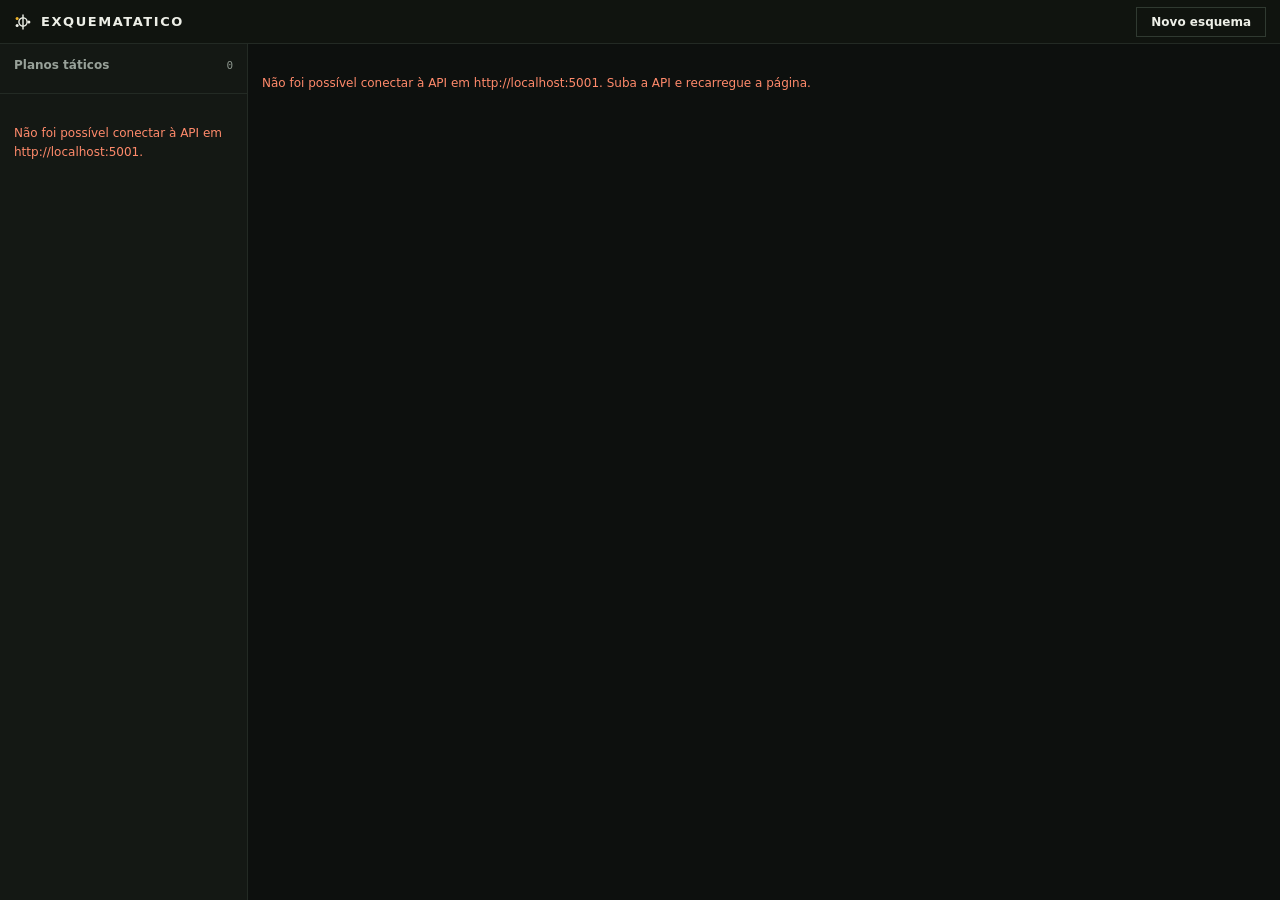
==== commit 15df8652: "fix: esconde o quadro quando a API esta fora do ar O #board usa display:contents para nao criar um n" ====
--- a/index.html
+++ b/index.html
@@ -42,7 +42,7 @@
     <section class="palco">
       <p id="estado-board" class="estado">Selecione um esquema à esquerda.</p>
 
-      <div id="board" hidden style="display:contents">
+      <div id="board" hidden>
         <div class="board-cabecalho">
           <div class="board-titulo-grupo">
             <h2 id="board-titulo" class="board-titulo"></h2>
--- a/styles.css
+++ b/styles.css
@@ -237,6 +237,11 @@
 
 /* ---- palco ---- */
 .palco { flex: 1 1 auto; display: flex; flex-direction: column; min-width: 0; min-height: 0; }
+
+/* display:contents evita um nível de flex extra, mas faz o atributo hidden ser
+   ignorado: sem isto o campo continua desenhado com a API fora do ar. */
+#board { display: contents; }
+#board[hidden] { display: none; }
 
 .board-cabecalho {
   display: flex;
@@ -497,6 +502,8 @@
 .camada-marcacoes { z-index: 12; }
 .camada-alcas { z-index: 66; pointer-events: none; }
 .marcacao-alvo { cursor: pointer; }
+.marcacao-alvo:focus-visible { outline: 2px solid var(--chalk); outline-offset: 2px; }
+.nota:focus-visible { outline: 2px solid var(--chalk); outline-offset: 3px; }
 .alca { pointer-events: auto; }
 
 .nota {
